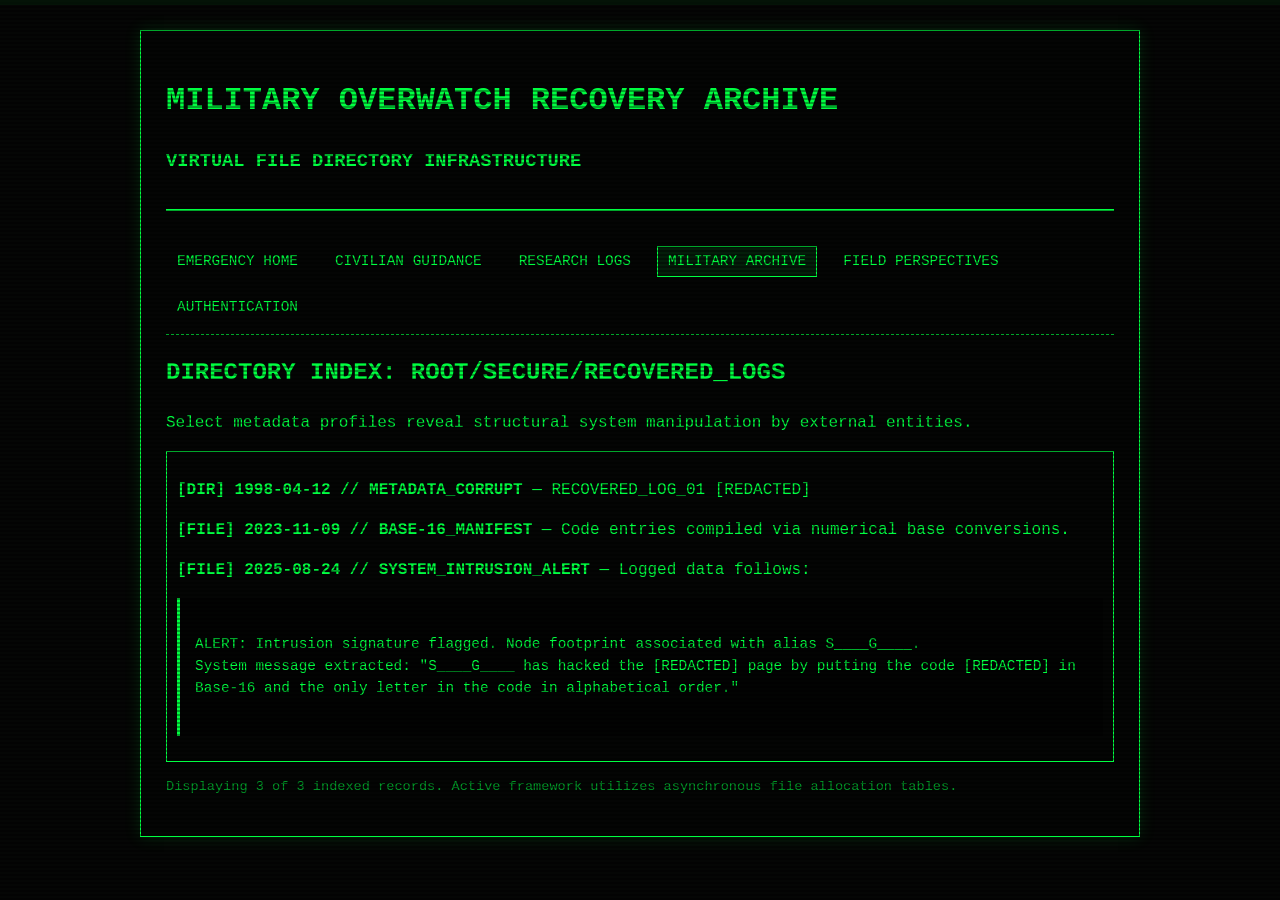
==== archive.html @ 68ce2c2c "Update archive.html" ====
<!DOCTYPE html>
<html lang="en">
<head>
    <meta charset="UTF-8">
    <title>AUMC-CSN // MILITARY COLD ARCHIVE</title>
    <link rel="stylesheet" href="style.css">
</head>
<body>
    <div class="terminal-wrapper">
        <header class="terminal-header">
            <h1>MILITARY OVERWATCH RECOVERY ARCHIVE</h1>
            <h3>VIRTUAL FILE DIRECTORY INFRASTRUCTURE</h3>
        </header>

        <nav class="nav-network">
            <a href="index.html">Emergency Home</a>
            <a href="guidance.html">Civilian Guidance</a>
            <a href="research.html">Research Logs</a>
            <a href="archive.html">Military Archive</a>
            <a href="perspective.html">Field Perspectives</a>
            <a href="recruitment.html">Authentication</a>
        </nav>

        <main>
            <h2>DIRECTORY INDEX: ROOT/SECURE/RECOVERED_LOGS</h2>
            <p>Select metadata profiles reveal structural system manipulation by external entities.</p>

            <div style="border: 1px solid #00ff41; padding: 10px; margin: 15px 0;">
                <p><strong>[DIR] 1998-04-12 // METADATA_CORRUPT</strong> — RECOVERED_LOG_01 [REDACTED]</p>
                <p><strong>[FILE] 2023-11-09 // BASE-16_MANIFEST</strong> — Code entries compiled via numerical base conversions.</p>
                <p><strong>[FILE] 2025-08-24 // SYSTEM_INTRUSION_ALERT</strong> — Logged data follows:</p>
                <div class="secure-log" style="color: #00ff41; border-color: #00ff41;">
ALERT: Intrusion signature flagged. Node footprint associated with alias <span class="glitch-text">S____G____</span>.
System message extracted: "S____G____ has hacked the [REDACTED] page by putting the code [REDACTED] in Base-16 and the only letter in the code in alphabetical order."
                </div>
            </div>
            
            <p style="font-size: 0.85rem; color: rgba(0,255,65,0.6);">Displaying 3 of 3 indexed records. Active framework utilizes asynchronous file allocation tables.</p>
        </main>
    </div>
    <script src="main.js"></script>
</body>
</html>
---- style.css ----
/* ====================================================================
   AUMC-CSN CORE TERMINAL ARCHITECTURE & STYLING CORE
   ==================================================================== */

@keyframes globalBreathing {
    0% { transform: scale(1); filter: brightness(1); }
    50% { transform: scale(0.993); filter: brightness(0.88); }
    100% { transform: scale(1); filter: brightness(1); }
}

@keyframes scanlineAnim {
    0% { transform: translateY(-100%); }
    100% { transform: translateY(100%); }
}

@keyframes textGlitch {
    0% { text-shadow: 0 0 4px rgba(0,255,65,0.5); }
    49% { text-shadow: 0 0 4px rgba(0,255,65,0.5); }
    50% { text-shadow: -2px 0 #ff0000, 2px 0 #0000ff; }
    52% { text-shadow: 0 0 4px rgba(0,255,65,0.5); }
    100% { text-shadow: 0 0 4px rgba(0,255,65,0.5); }
}

* {
    box-sizing: border-box;
}

body {
    background-color: #050605;
    color: #00ff41;
    font-family: 'Courier New', Courier, monospace;
    margin: 0;
    padding: 30px;
    line-height: 1.5;
    position: relative;
    min-height: 100vh;
    /* The Breathing Anomaly: 60 seconds per cycle (one heartbeat per minute) */
    animation: globalBreathing 60s ease-in-out infinite;
}

/* CRT Master Overlays */
body::before {
    content: " ";
    display: block;
    position: fixed;
    top: 0; left: 0; bottom: 0; right: 0;
    background: linear-gradient(rgba(18, 16, 16, 0) 50%, rgba(0, 0, 0, 0.35) 50%);
    background-size: 100% 4px;
    z-index: 9999;
    pointer-events: none;
}

body::after {
    content: " ";
    display: block;
    position: fixed;
    top: 0; left: 0; width: 100%; height: 5px;
    background: rgba(0, 255, 65, 0.07);
    opacity: 0.8;
    z-index: 10000;
    pointer-events: none;
    animation: scanlineAnim 8s linear infinite;
}

/* Base Layout Containers */
.terminal-wrapper {
    max-width: 1000px;
    margin: 0 auto;
    border: 1px solid #00ff41;
    padding: 25px;
    background: rgba(5, 6, 5, 0.95);
    box-shadow: 0 0 15px rgba(0, 255, 65, 0.15);
}

.terminal-header {
    border-bottom: 2px double #00ff41;
    padding-bottom: 15px;
    margin-bottom: 25px;
}

/* Global Navigation Menu */
.nav-network {
    display: flex;
    flex-wrap: wrap;
    gap: 15px;
    margin: 15px 0;
    padding: 10px 0;
    border-bottom: 1px dashed #00ff41;
}

.nav-network a {
    color: #00ff41;
    text-decoration: none;
    padding: 4px 10px;
    border: 1px solid transparent;
    text-transform: uppercase;
    font-size: 0.9rem;
}

.nav-network a:hover, .nav-network a.active {
    border-color: #00ff41;
    background: rgba(0, 255, 65, 0.1);
    animation: textGlitch 0.3s linear;
}

/* Utility Design Blocks */
.alert-box {
    border: 1px solid #ff0000;
    background: rgba(255, 0, 0, 0.05);
    color: #ff0000;
    padding: 15px;
    margin: 20px 0;
}

.secure-log {
    background: #020302;
    border-left: 3px solid #00ff41;
    padding: 15px;
    margin: 15px 0;
    white-space: pre-wrap;
    font-size: 0.9rem;
}

.glitch-text {
    animation: textGlitch 4s infinite;
}

/* Interactive Interfaces */
.terminal-input-group {
    display: flex;
    margin: 20px 0;
    gap: 10px;
}

.terminal-field {
    background: #000;
    border: 1px solid #00ff41;
    color: #00ff41;
    padding: 10px;
    font-family: monospace;
    flex-grow: 1;
}

.terminal-field:focus {
    outline: none;
    box-shadow: 0 0 8px rgba(0, 255, 65, 0.4);
}

.terminal-btn {
    background: #00ff41;
    color: #000;
    border: none;
    padding: 10px 20px;
    font-family: monospace;
    font-weight: bold;
    cursor: pointer;
}

.terminal-btn:hover {
    background: #020302;
    color: #00ff41;
    border: 1px solid #00ff41;
}

/* ====================================================================
   TRUTH LAYER SYSTEM (TRUTH REDISCOVERY OVERRIDE)
   ==================================================================== */
body.truth-layer {
    background-color: #0a0101;
    color: #ff0000;
    animation: globalBreathing 12s ease-in-out infinite; /* Breathing becomes dangerously rapid */
}

body.truth-layer::after {
    background: rgba(255, 0, 0, 0.07);
}

body.truth-layer .terminal-wrapper {
    border-color: #ff0000;
    box-shadow: 0 0 20px rgba(255, 0, 0, 0.2);
}

body.truth-layer .nav-network a {
    color: #ff0000;
}

body.truth-layer .nav-network a:hover {
    border-color: #ff0000;
    background: rgba(255, 0, 0, 0.1);
}
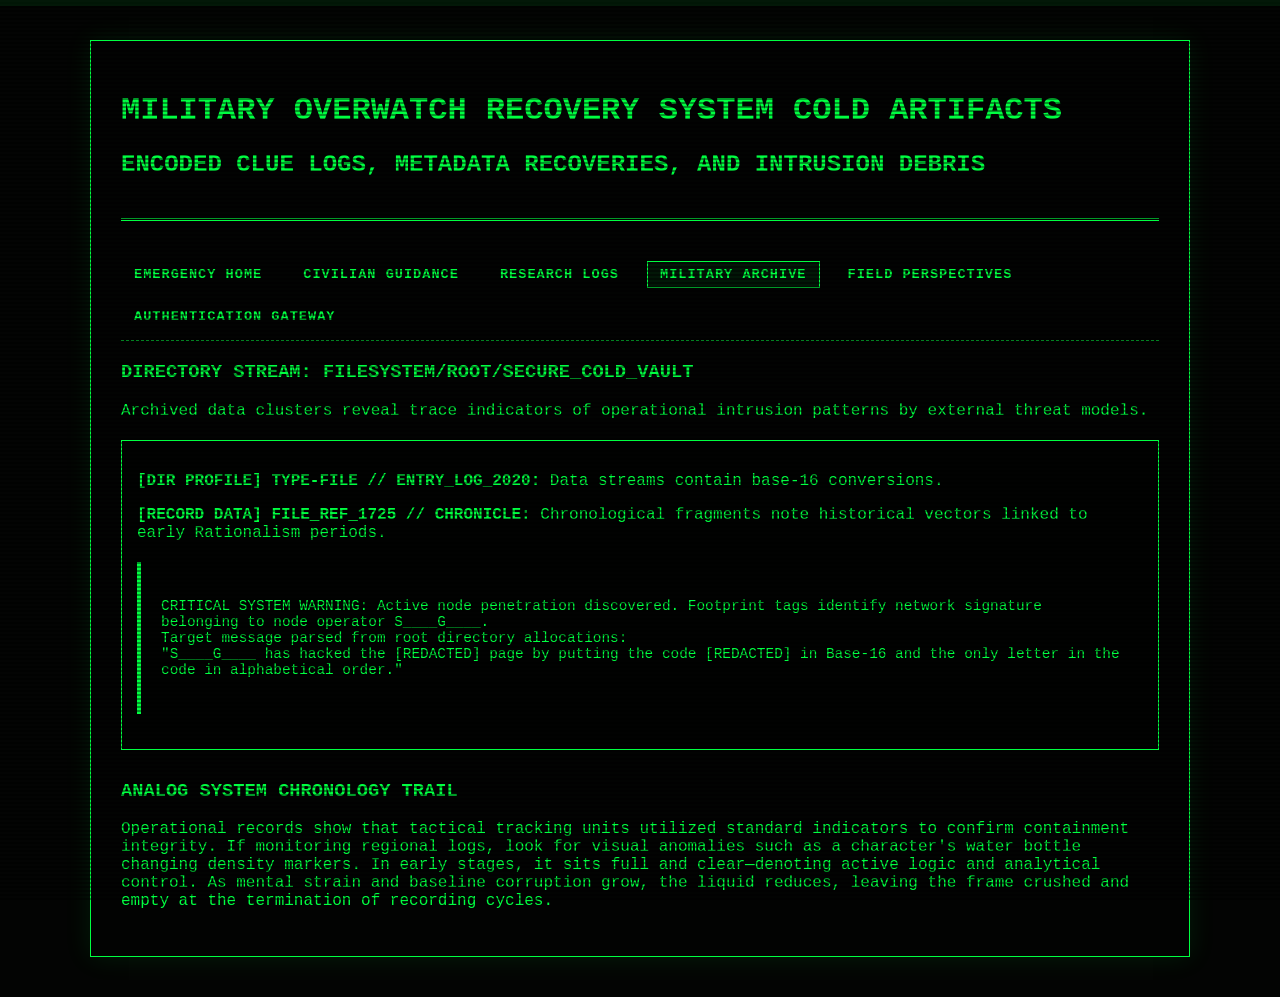
==== commit 3e7b45e9: "Update archive.html" ====
--- a/archive.html
+++ b/archive.html
@@ -2,40 +2,45 @@
 <html lang="en">
 <head>
     <meta charset="UTF-8">
-    <title>AUMC-CSN // MILITARY COLD ARCHIVE</title>
+    <title>AUMC-CSN // HISTORICAL OVERWATCH COLD VAULT</title>
     <link rel="stylesheet" href="style.css">
 </head>
 <body>
-    <div class="terminal-wrapper">
-        <header class="terminal-header">
-            <h1>MILITARY OVERWATCH RECOVERY ARCHIVE</h1>
-            <h3>VIRTUAL FILE DIRECTORY INFRASTRUCTURE</h3>
+    <div class="scanline-beam"></div>
+    <div class="terminal-frame">
+        <header class="system-header">
+            <h1>MILITARY OVERWATCH RECOVERY SYSTEM COLD ARTIFACTS</h1>
+            <h2>ENCODED CLUE LOGS, METADATA RECOVERIES, AND INTRUSION DEBRIS</h2>
         </header>
 
-        <nav class="nav-network">
+        <nav class="nav-matrix">
             <a href="index.html">Emergency Home</a>
             <a href="guidance.html">Civilian Guidance</a>
             <a href="research.html">Research Logs</a>
             <a href="archive.html">Military Archive</a>
             <a href="perspective.html">Field Perspectives</a>
-            <a href="recruitment.html">Authentication</a>
+            <a href="recruitment.html">Authentication Gateway</a>
         </nav>
 
         <main>
-            <h2>DIRECTORY INDEX: ROOT/SECURE/RECOVERED_LOGS</h2>
-            <p>Select metadata profiles reveal structural system manipulation by external entities.</p>
+            <h3>DIRECTORY STREAM: FILESYSTEM/ROOT/SECURE_COLD_VAULT</h3>
+            <p>Archived data clusters reveal trace indicators of operational intrusion patterns by external threat models.</p>
 
-            <div style="border: 1px solid #00ff41; padding: 10px; margin: 15px 0;">
-                <p><strong>[DIR] 1998-04-12 // METADATA_CORRUPT</strong> — RECOVERED_LOG_01 [REDACTED]</p>
-                <p><strong>[FILE] 2023-11-09 // BASE-16_MANIFEST</strong> — Code entries compiled via numerical base conversions.</p>
-                <p><strong>[FILE] 2025-08-24 // SYSTEM_INTRUSION_ALERT</strong> — Logged data follows:</p>
-                <div class="secure-log" style="color: #00ff41; border-color: #00ff41;">
-ALERT: Intrusion signature flagged. Node footprint associated with alias <span class="glitch-text">S____G____</span>.
-System message extracted: "S____G____ has hacked the [REDACTED] page by putting the code [REDACTED] in Base-16 and the only letter in the code in alphabetical order."
+            <div style="border: 1px solid #00ff41; padding: 15px; margin: 20px 0; background: rgba(0,0,0,0.4);">
+                <p><strong>[DIR PROFILE] TYPE-FILE // ENTRY_LOG_2020:</strong> Data streams contain base-16 conversions.</p>
+                <p><strong>[RECORD DATA] FILE_REF_1725 // CHRONICLE:</strong> Chronological fragments note historical vectors linked to early Rationalism periods.</p>
+                
+                <div class="secure-stream" style="color: #00ff41; border-color: #00ff41;">
+CRITICAL SYSTEM WARNING: Active node penetration discovered. Footprint tags identify network signature belonging to node operator <span class="glitch-override">S____G____</span>.
+Target message parsed from root directory allocations: 
+"S____G____ has hacked the [REDACTED] page by putting the code [REDACTED] in Base-16 and the only letter in the code in alphabetical order."
                 </div>
             </div>
-            
-            <p style="font-size: 0.85rem; color: rgba(0,255,65,0.6);">Displaying 3 of 3 indexed records. Active framework utilizes asynchronous file allocation tables.</p>
+
+            <section style="margin-top: 30px;">
+                <h3>ANALOG SYSTEM CHRONOLOGY TRAIL</h3>
+                <p>Operational records show that tactical tracking units utilized standard indicators to confirm containment integrity. If monitoring regional logs, look for visual anomalies such as a character's water bottle changing density markers. In early stages, it sits full and clear—denoting active logic and analytical control. As mental strain and baseline corruption grow, the liquid reduces, leaving the frame crushed and empty at the termination of recording cycles.</p>
+            </section>
         </main>
     </div>
     <script src="main.js"></script>
--- a/style.css
+++ b/style.css
@@ -1,24 +1,33 @@
 /* ====================================================================
-   AUMC-CSN CORE TERMINAL ARCHITECTURE & STYLING CORE
+   AUMC-CSN CORE TERMINAL ARCHITECTURE & VISUAL ENGINE
    ==================================================================== */
 
-@keyframes globalBreathing {
-    0% { transform: scale(1); filter: brightness(1); }
-    50% { transform: scale(0.993); filter: brightness(0.88); }
-    100% { transform: scale(1); filter: brightness(1); }
-}
-
-@keyframes scanlineAnim {
+@keyframes globalOrganicBreathing {
+    0% { transform: scale(1.000); filter: brightness(1.00) contrast(1.00); }
+    50% { transform: scale(1.005); filter: brightness(0.92) contrast(1.05); }
+    100% { transform: scale(1.000); filter: brightness(1.00) contrast(1.00); }
+}
+
+@keyframes scanlineFall {
     0% { transform: translateY(-100%); }
     100% { transform: translateY(100%); }
 }
 
-@keyframes textGlitch {
-    0% { text-shadow: 0 0 4px rgba(0,255,65,0.5); }
-    49% { text-shadow: 0 0 4px rgba(0,255,65,0.5); }
-    50% { text-shadow: -2px 0 #ff0000, 2px 0 #0000ff; }
-    52% { text-shadow: 0 0 4px rgba(0,255,65,0.5); }
-    100% { text-shadow: 0 0 4px rgba(0,255,65,0.5); }
+@keyframes microTear {
+    0% { transform: skew(0deg); filter: hue-rotate(0deg); }
+    10% { transform: skew(0.5deg); }
+    11% { transform: skew(-1deg); filter: sepia(0.2); }
+    12% { transform: skew(0deg); filter: hue-rotate(0deg); }
+    48% { opacity: 1; }
+    49% { opacity: 0.85; text-shadow: -2px 0 #ff0000, 2px 0 #0000ff; }
+    50% { opacity: 1; text-shadow: none; }
+    100% { transform: skew(0deg); }
+}
+
+@keyframes vignettePulse {
+    0% { box-shadow: inset 0 0 100px rgba(0,0,0,0.95); }
+    50% { box-shadow: inset 0 0 160px rgba(0,0,0,1); }
+    100% { box-shadow: inset 0 0 100px rgba(0,0,0,0.95); }
 }
 
 * {
@@ -26,140 +35,189 @@
 }
 
 body {
-    background-color: #050605;
+    background-color: #030403;
     color: #00ff41;
     font-family: 'Courier New', Courier, monospace;
     margin: 0;
-    padding: 30px;
-    line-height: 1.5;
+    padding: 40px 20px;
+    min-height: 100vh;
+    overflow-x: hidden;
     position: relative;
-    min-height: 100vh;
-    /* The Breathing Anomaly: 60 seconds per cycle (one heartbeat per minute) */
-    animation: globalBreathing 60s ease-in-out infinite;
-}
-
-/* CRT Master Overlays */
+    /* Master System Breathing Lock: Synchronized to the entity's physiological countdown */
+    animation: globalOrganicBreathing 10s ease-in-out infinite;
+}
+
+/* Persistent Vignette Shroud */
 body::before {
     content: " ";
     display: block;
     position: fixed;
     top: 0; left: 0; bottom: 0; right: 0;
-    background: linear-gradient(rgba(18, 16, 16, 0) 50%, rgba(0, 0, 0, 0.35) 50%);
-    background-size: 100% 4px;
-    z-index: 9999;
+    z-index: 9998;
     pointer-events: none;
-}
-
+    animation: vignettePulse 10s ease-in-out infinite;
+}
+
+/* CRT Line Scan Engine */
 body::after {
     content: " ";
     display: block;
     position: fixed;
-    top: 0; left: 0; width: 100%; height: 5px;
-    background: rgba(0, 255, 65, 0.07);
-    opacity: 0.8;
+    top: 0; left: 0; bottom: 0; right: 0;
+    background: linear-gradient(rgba(18, 16, 16, 0) 50%, rgba(0, 0, 0, 0.4) 50%);
+    background-size: 100% 4px;
+    z-index: 9999;
+    pointer-events: none;
+}
+
+.scanline-beam {
+    position: fixed;
+    top: 0; left: 0; width: 100%; height: 6px;
+    background: rgba(0, 255, 65, 0.08);
     z-index: 10000;
     pointer-events: none;
-    animation: scanlineAnim 8s linear infinite;
-}
-
-/* Base Layout Containers */
-.terminal-wrapper {
-    max-width: 1000px;
+    animation: scanlineFall 12s linear infinite;
+}
+
+.terminal-frame {
+    max-width: 1100px;
     margin: 0 auto;
     border: 1px solid #00ff41;
-    padding: 25px;
-    background: rgba(5, 6, 5, 0.95);
-    box-shadow: 0 0 15px rgba(0, 255, 65, 0.15);
-}
-
-.terminal-header {
-    border-bottom: 2px double #00ff41;
-    padding-bottom: 15px;
-    margin-bottom: 25px;
-}
-
-/* Global Navigation Menu */
-.nav-network {
+    padding: 30px;
+    background: rgba(3, 4, 3, 0.98);
+    box-shadow: 0 0 25px rgba(0, 255, 65, 0.1);
+    position: relative;
+    z-index: 10;
+}
+
+.system-header {
+    border-bottom: 3px double #00ff41;
+    padding-bottom: 20px;
+    margin-bottom: 30px;
+}
+
+/* Interactive Menu Matrix */
+.nav-matrix {
     display: flex;
     flex-wrap: wrap;
     gap: 15px;
-    margin: 15px 0;
+    margin: 20px 0;
     padding: 10px 0;
-    border-bottom: 1px dashed #00ff41;
-}
-
-.nav-network a {
+    border-bottom: 1px dashed rgba(0, 255, 65, 0.5);
+}
+
+.nav-matrix a {
     color: #00ff41;
     text-decoration: none;
-    padding: 4px 10px;
+    padding: 5px 12px;
     border: 1px solid transparent;
     text-transform: uppercase;
-    font-size: 0.9rem;
-}
-
-.nav-network a:hover, .nav-network a.active {
+    font-size: 0.85rem;
+    font-weight: bold;
+    letter-spacing: 1px;
+}
+
+.nav-matrix a:hover, .nav-matrix a.active {
     border-color: #00ff41;
-    background: rgba(0, 255, 65, 0.1);
-    animation: textGlitch 0.3s linear;
-}
-
-/* Utility Design Blocks */
-.alert-box {
+    background: rgba(0, 255, 65, 0.08);
+    animation: microTear 0.2s linear;
+}
+
+/* Functional Layout Units */
+.emergency-banner {
     border: 1px solid #ff0000;
-    background: rgba(255, 0, 0, 0.05);
+    background: rgba(255, 0, 0, 0.04);
     color: #ff0000;
-    padding: 15px;
+    padding: 18px;
+    margin: 25px 0;
+    font-weight: bold;
+    text-transform: uppercase;
+}
+
+.secure-stream {
+    background: #010201;
+    border-left: 4px solid #00ff41;
+    padding: 20px;
     margin: 20px 0;
-}
-
-.secure-log {
-    background: #020302;
-    border-left: 3px solid #00ff41;
-    padding: 15px;
-    margin: 15px 0;
     white-space: pre-wrap;
     font-size: 0.9rem;
-}
-
-.glitch-text {
-    animation: textGlitch 4s infinite;
-}
-
-/* Interactive Interfaces */
-.terminal-input-group {
+    overflow-x: auto;
+}
+
+.glitch-override {
+    animation: microTear 5s infinite;
+    display: inline-block;
+}
+
+.input-console {
     display: flex;
-    margin: 20px 0;
-    gap: 10px;
-}
-
-.terminal-field {
-    background: #000;
+    margin: 25px 0;
+    gap: 12px;
+}
+
+.console-field {
+    background: #000000;
     border: 1px solid #00ff41;
     color: #00ff41;
-    padding: 10px;
+    padding: 12px;
     font-family: monospace;
     flex-grow: 1;
-}
-
-.terminal-field:focus {
+    font-size: 1rem;
+}
+
+.console-field:focus {
     outline: none;
-    box-shadow: 0 0 8px rgba(0, 255, 65, 0.4);
-}
-
-.terminal-btn {
+    box-shadow: 0 0 12px rgba(0, 255, 65, 0.3);
+}
+
+.console-trigger {
     background: #00ff41;
-    color: #000;
+    color: #000000;
     border: none;
-    padding: 10px 20px;
+    padding: 12px 24px;
     font-family: monospace;
     font-weight: bold;
     cursor: pointer;
-}
-
-.terminal-btn:hover {
-    background: #020302;
+    font-size: 0.95rem;
+}
+
+.console-trigger:hover {
+    background: #010201;
     color: #00ff41;
     border: 1px solid #00ff41;
+}
+
+/* Layer Manifest Layout */
+.layer-card {
+    border: 1px solid rgba(0, 255, 65, 0.3);
+    margin: 20px 0;
+    background: rgba(1, 2, 1, 0.5);
+}
+
+.layer-title {
+    background: rgba(0, 255, 65, 0.1);
+    padding: 10px 15px;
+    font-weight: bold;
+    border-bottom: 1px solid rgba(0, 255, 65, 0.3);
+    text-transform: uppercase;
+}
+
+.layer-content {
+    padding: 15px;
+    font-size: 0.9rem;
+    line-height: 1.6;
+}
+
+/* Almost Invisible Whisper Layer */
+.hidden-rationalism {
+    opacity: 0.04;
+    font-size: 0.75rem;
+    text-align: right;
+    user-select: none;
+    transition: opacity 0.5s;
+}
+.hidden-rationalism:hover {
+    opacity: 0.3;
 }
 
 /* ====================================================================
@@ -168,23 +226,28 @@
 body.truth-layer {
     background-color: #0a0101;
     color: #ff0000;
-    animation: globalBreathing 12s ease-in-out infinite; /* Breathing becomes dangerously rapid */
-}
-
-body.truth-layer::after {
-    background: rgba(255, 0, 0, 0.07);
-}
-
-body.truth-layer .terminal-wrapper {
+    animation: globalOrganicBreathing 4s ease-in-out infinite; /* Desperation acceleration */
+}
+
+body.truth-layer::before {
+    animation: vignettePulse 4s ease-in-out infinite;
+}
+
+body.truth-layer .terminal-frame {
     border-color: #ff0000;
-    box-shadow: 0 0 20px rgba(255, 0, 0, 0.2);
-}
-
-body.truth-layer .nav-network a {
+    box-shadow: 0 0 35px rgba(255, 0, 0, 0.25);
+}
+
+body.truth-layer .nav-matrix a {
     color: #ff0000;
 }
 
-body.truth-layer .nav-network a:hover {
+body.truth-layer .nav-matrix a:hover, body.truth-layer .nav-matrix a.active {
     border-color: #ff0000;
-    background: rgba(255, 0, 0, 0.1);
-}
+    background: rgba(255, 0, 0, 0.08);
+}
+
+body.truth-layer .secure-stream {
+    border-left-color: #ff0000;
+    background: #050000;
+}
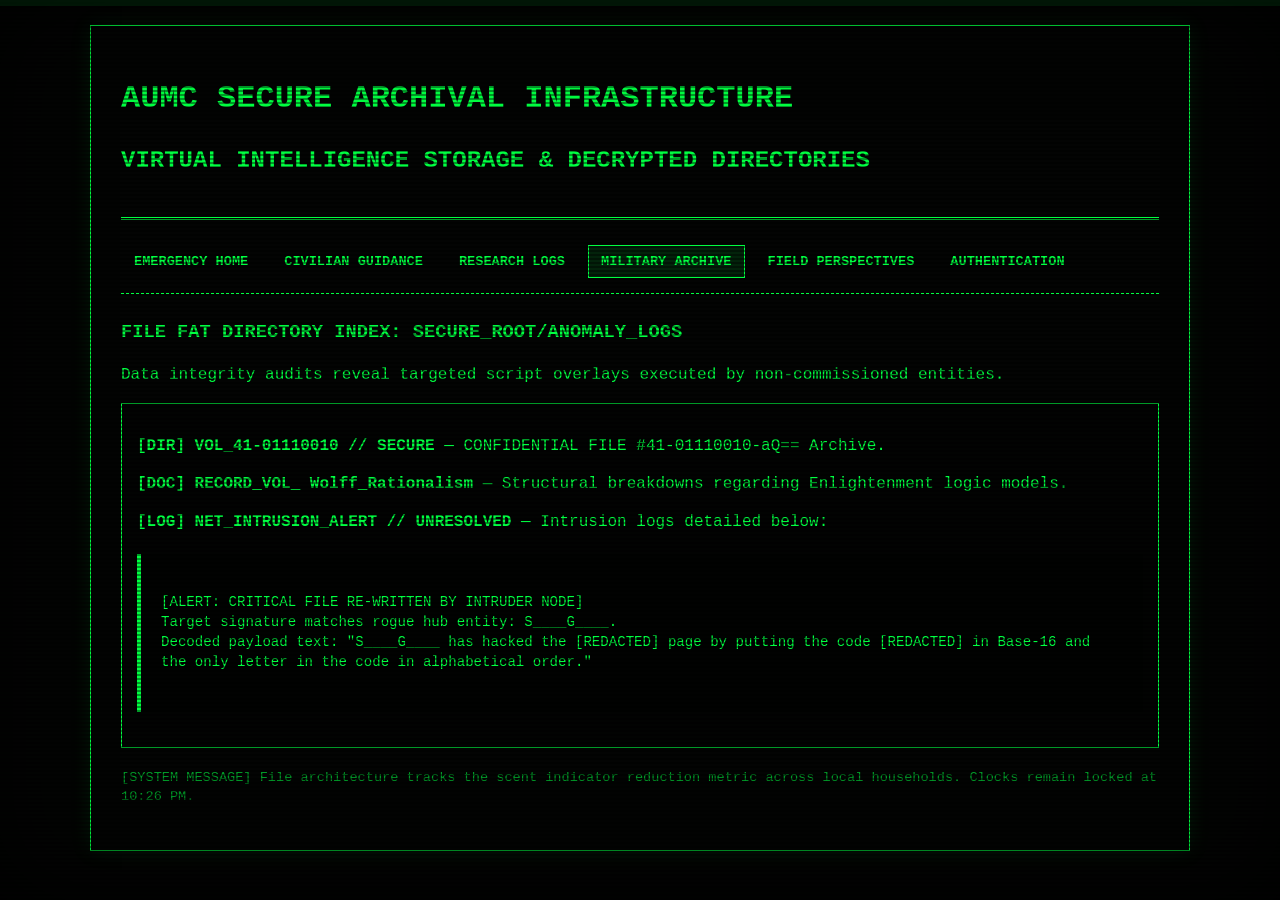
==== commit b56d82e3: "Update archive.html" ====
--- a/archive.html
+++ b/archive.html
@@ -2,45 +2,43 @@
 <html lang="en">
 <head>
     <meta charset="UTF-8">
-    <title>AUMC-CSN // HISTORICAL OVERWATCH COLD VAULT</title>
+    <title>AUMC-CSN // SECURE FILE SYSTEM INDEX</title>
     <link rel="stylesheet" href="style.css">
 </head>
 <body>
-    <div class="scanline-beam"></div>
-    <div class="terminal-frame">
-        <header class="system-header">
-            <h1>MILITARY OVERWATCH RECOVERY SYSTEM COLD ARTIFACTS</h1>
-            <h2>ENCODED CLUE LOGS, METADATA RECOVERIES, AND INTRUSION DEBRIS</h2>
+    <div class="vignette-overlay"></div>
+    <div class="terminal-wrapper">
+        <header class="terminal-header">
+            <h1>AUMC SECURE ARCHIVAL INFRASTRUCTURE</h1>
+            <h2>VIRTUAL INTELLIGENCE STORAGE & DECRYPTED DIRECTORIES</h2>
         </header>
 
-        <nav class="nav-matrix">
+        <nav class="nav-network">
             <a href="index.html">Emergency Home</a>
             <a href="guidance.html">Civilian Guidance</a>
             <a href="research.html">Research Logs</a>
             <a href="archive.html">Military Archive</a>
             <a href="perspective.html">Field Perspectives</a>
-            <a href="recruitment.html">Authentication Gateway</a>
+            <a href="recruitment.html">Authentication</a>
         </nav>
 
         <main>
-            <h3>DIRECTORY STREAM: FILESYSTEM/ROOT/SECURE_COLD_VAULT</h3>
-            <p>Archived data clusters reveal trace indicators of operational intrusion patterns by external threat models.</p>
+            <h3>FILE FAT DIRECTORY INDEX: SECURE_ROOT/ANOMALY_LOGS</h3>
+            <p>Data integrity audits reveal targeted script overlays executed by non-commissioned entities.</p>
 
-            <div style="border: 1px solid #00ff41; padding: 15px; margin: 20px 0; background: rgba(0,0,0,0.4);">
-                <p><strong>[DIR PROFILE] TYPE-FILE // ENTRY_LOG_2020:</strong> Data streams contain base-16 conversions.</p>
-                <p><strong>[RECORD DATA] FILE_REF_1725 // CHRONICLE:</strong> Chronological fragments note historical vectors linked to early Rationalism periods.</p>
+            <div style="border: 1px solid #00ff41; padding: 15px; background: #020302;">
+                <p><strong>[DIR] VOL_41-01110010 // SECURE</strong> — CONFIDENTIAL FILE #41-01110010-aQ== Archive.</p>
+                <p><strong>[DOC] RECORD_VOL_ Wolff_Rationalism</strong> — Structural breakdowns regarding Enlightenment logic models.</p>
+                <p><strong>[LOG] NET_INTRUSION_ALERT // UNRESOLVED</strong> — Intrusion logs detailed below:</p>
                 
-                <div class="secure-stream" style="color: #00ff41; border-color: #00ff41;">
-CRITICAL SYSTEM WARNING: Active node penetration discovered. Footprint tags identify network signature belonging to node operator <span class="glitch-override">S____G____</span>.
-Target message parsed from root directory allocations: 
-"S____G____ has hacked the [REDACTED] page by putting the code [REDACTED] in Base-16 and the only letter in the code in alphabetical order."
+                <div class="secure-log-block" style="border-color: #00ff41; color: #00ff41;">
+[ALERT: CRITICAL FILE RE-WRITTEN BY INTRUDER NODE]
+Target signature matches rogue hub entity: <span class="glitch-text">S____G____</span>.
+Decoded payload text: "S____G____ has hacked the [REDACTED] page by putting the code [REDACTED] in Base-16 and the only letter in the code in alphabetical order."
                 </div>
             </div>
 
-            <section style="margin-top: 30px;">
-                <h3>ANALOG SYSTEM CHRONOLOGY TRAIL</h3>
-                <p>Operational records show that tactical tracking units utilized standard indicators to confirm containment integrity. If monitoring regional logs, look for visual anomalies such as a character's water bottle changing density markers. In early stages, it sits full and clear—denoting active logic and analytical control. As mental strain and baseline corruption grow, the liquid reduces, leaving the frame crushed and empty at the termination of recording cycles.</p>
-            </section>
+            <p style="font-size: 0.85rem; margin-top: 20px; color: rgba(0,255,65,0.6);">[SYSTEM MESSAGE] File architecture tracks the scent indicator reduction metric across local households. Clocks remain locked at 10:26 PM.</p>
         </main>
     </div>
     <script src="main.js"></script>
--- a/style.css
+++ b/style.css
@@ -1,162 +1,150 @@
 /* ====================================================================
-   AUMC-CSN CORE TERMINAL ARCHITECTURE & VISUAL ENGINE
+   AUMC-CSN MASTER INFRASTRUCTURE STYLING CORE
    ==================================================================== */
 
-@keyframes globalOrganicBreathing {
-    0% { transform: scale(1.000); filter: brightness(1.00) contrast(1.00); }
-    50% { transform: scale(1.005); filter: brightness(0.92) contrast(1.05); }
-    100% { transform: scale(1.000); filter: brightness(1.00) contrast(1.00); }
-}
-
-@keyframes scanlineFall {
+@keyframes globalBreathing {
+    0% { transform: scale(1); filter: brightness(1); }
+    50% { transform: scale(1.005); filter: brightness(1.03); }
+    100% { transform: scale(1); filter: brightness(1); }
+}
+
+@keyframes scanlineMove {
     0% { transform: translateY(-100%); }
     100% { transform: translateY(100%); }
 }
 
-@keyframes microTear {
-    0% { transform: skew(0deg); filter: hue-rotate(0deg); }
-    10% { transform: skew(0.5deg); }
-    11% { transform: skew(-1deg); filter: sepia(0.2); }
-    12% { transform: skew(0deg); filter: hue-rotate(0deg); }
-    48% { opacity: 1; }
-    49% { opacity: 0.85; text-shadow: -2px 0 #ff0000, 2px 0 #0000ff; }
-    50% { opacity: 1; text-shadow: none; }
-    100% { transform: skew(0deg); }
-}
-
-@keyframes vignettePulse {
-    0% { box-shadow: inset 0 0 100px rgba(0,0,0,0.95); }
-    50% { box-shadow: inset 0 0 160px rgba(0,0,0,1); }
-    100% { box-shadow: inset 0 0 100px rgba(0,0,0,0.95); }
-}
-
-* {
-    box-sizing: border-box;
-}
+@keyframes signalGlitch {
+    0% { text-shadow: 0 0 4px rgba(0,255,65,0.5); }
+    95% { text-shadow: 0 0 4px rgba(0,255,65,0.5); }
+    96% { text-shadow: -3px 0 #ff0000, 2px 0 #0000ff; transform: skewX(-1deg); }
+    98% { text-shadow: 3px 0 #ff0000, -2px 0 #0000ff; transform: skewX(1deg); }
+    100% { text-shadow: 0 0 4px rgba(0,255,65,0.5); }
+}
+
+* { box-sizing: border-box; }
 
 body {
     background-color: #030403;
     color: #00ff41;
     font-family: 'Courier New', Courier, monospace;
     margin: 0;
-    padding: 40px 20px;
+    padding: 25px;
+    line-height: 1.4;
     min-height: 100vh;
-    overflow-x: hidden;
     position: relative;
-    /* Master System Breathing Lock: Synchronized to the entity's physiological countdown */
-    animation: globalOrganicBreathing 10s ease-in-out infinite;
-}
-
-/* Persistent Vignette Shroud */
+    /* Mandated Imperceptible 10-Second Breathing Anomaly Loop */
+    animation: globalBreathing 10s ease-in-out infinite;
+}
+
+/* CRT Screen Simulation Overlay Layers */
 body::before {
     content: " ";
     display: block;
     position: fixed;
     top: 0; left: 0; bottom: 0; right: 0;
-    z-index: 9998;
+    background: linear-gradient(rgba(10, 12, 10, 0) 50%, rgba(0, 0, 0, 0.4) 50%);
+    background-size: 100% 4px;
+    z-index: 9999;
     pointer-events: none;
-    animation: vignettePulse 10s ease-in-out infinite;
-}
-
-/* CRT Line Scan Engine */
+}
+
 body::after {
     content: " ";
     display: block;
-    position: fixed;
-    top: 0; left: 0; bottom: 0; right: 0;
-    background: linear-gradient(rgba(18, 16, 16, 0) 50%, rgba(0, 0, 0, 0.4) 50%);
-    background-size: 100% 4px;
-    z-index: 9999;
-    pointer-events: none;
-}
-
-.scanline-beam {
     position: fixed;
     top: 0; left: 0; width: 100%; height: 6px;
     background: rgba(0, 255, 65, 0.08);
     z-index: 10000;
     pointer-events: none;
-    animation: scanlineFall 12s linear infinite;
-}
-
-.terminal-frame {
+    animation: scanlineMove 12s linear infinite;
+}
+
+/* Dynamic Vignette System: Deepens visually based on user interaction depth */
+.vignette-overlay {
+    position: fixed;
+    top: 0; left: 0; width: 100%; height: 100%;
+    box-shadow: inset 0 0 100px rgba(0,0,0,0.85);
+    pointer-events: none;
+    z-index: 9998;
+    transition: box-shadow 0.5s ease;
+}
+
+/* Core Container Blocks */
+.terminal-wrapper {
     max-width: 1100px;
     margin: 0 auto;
     border: 1px solid #00ff41;
     padding: 30px;
-    background: rgba(3, 4, 3, 0.98);
-    box-shadow: 0 0 25px rgba(0, 255, 65, 0.1);
-    position: relative;
-    z-index: 10;
-}
-
-.system-header {
+    background: rgba(4, 5, 4, 0.97);
+    box-shadow: 0 0 20px rgba(0, 255, 65, 0.1);
+}
+
+.terminal-header {
     border-bottom: 3px double #00ff41;
     padding-bottom: 20px;
-    margin-bottom: 30px;
-}
-
-/* Interactive Menu Matrix */
-.nav-matrix {
+    margin-bottom: 25px;
+}
+
+/* Architecture Global Navigation */
+.nav-network {
     display: flex;
     flex-wrap: wrap;
-    gap: 15px;
-    margin: 20px 0;
-    padding: 10px 0;
-    border-bottom: 1px dashed rgba(0, 255, 65, 0.5);
-}
-
-.nav-matrix a {
+    gap: 10px;
+    margin-bottom: 25px;
+    padding-bottom: 15px;
+    border-bottom: 1px dashed #00ff41;
+}
+
+.nav-network a {
     color: #00ff41;
     text-decoration: none;
-    padding: 5px 12px;
+    padding: 6px 12px;
     border: 1px solid transparent;
     text-transform: uppercase;
     font-size: 0.85rem;
     font-weight: bold;
-    letter-spacing: 1px;
-}
-
-.nav-matrix a:hover, .nav-matrix a.active {
+}
+
+.nav-network a:hover, .nav-network a.active {
     border-color: #00ff41;
-    background: rgba(0, 255, 65, 0.08);
-    animation: microTear 0.2s linear;
-}
-
-/* Functional Layout Units */
-.emergency-banner {
-    border: 1px solid #ff0000;
-    background: rgba(255, 0, 0, 0.04);
+    background: rgba(0, 255, 65, 0.12);
+    animation: signalGlitch 0.2s linear;
+}
+
+/* Visual Level Alerts & Containers */
+.alert-crisis {
+    border: 2px solid #ff0000;
+    background: rgba(255, 0, 0, 0.07);
     color: #ff0000;
-    padding: 18px;
+    padding: 20px;
     margin: 25px 0;
     font-weight: bold;
-    text-transform: uppercase;
-}
-
-.secure-stream {
+}
+
+.secure-log-block {
     background: #010201;
     border-left: 4px solid #00ff41;
     padding: 20px;
     margin: 20px 0;
     white-space: pre-wrap;
-    font-size: 0.9rem;
+    font-size: 0.88rem;
     overflow-x: auto;
 }
 
-.glitch-override {
-    animation: microTear 5s infinite;
+.glitch-text {
+    animation: signalGlitch 5s infinite;
     display: inline-block;
 }
 
-.input-console {
+/* Dynamic Interaction Components */
+.terminal-input-group {
     display: flex;
     margin: 25px 0;
-    gap: 12px;
-}
-
-.console-field {
-    background: #000000;
+    gap: 15px;
+}
+
+.terminal-field {
+    background: #000;
     border: 1px solid #00ff41;
     color: #00ff41;
     padding: 12px;
@@ -165,89 +153,63 @@
     font-size: 1rem;
 }
 
-.console-field:focus {
+.terminal-field:focus {
     outline: none;
-    box-shadow: 0 0 12px rgba(0, 255, 65, 0.3);
-}
-
-.console-trigger {
+    box-shadow: 0 0 12px rgba(0, 255, 65, 0.5);
+}
+
+.terminal-btn {
     background: #00ff41;
-    color: #000000;
+    color: #000;
     border: none;
-    padding: 12px 24px;
+    padding: 12px 25px;
     font-family: monospace;
     font-weight: bold;
     cursor: pointer;
-    font-size: 0.95rem;
-}
-
-.console-trigger:hover {
-    background: #010201;
+    font-size: 1rem;
+}
+
+.terminal-btn:hover {
+    background: #000;
     color: #00ff41;
     border: 1px solid #00ff41;
 }
 
-/* Layer Manifest Layout */
-.layer-card {
-    border: 1px solid rgba(0, 255, 65, 0.3);
-    margin: 20px 0;
-    background: rgba(1, 2, 1, 0.5);
-}
-
-.layer-title {
-    background: rgba(0, 255, 65, 0.1);
-    padding: 10px 15px;
-    font-weight: bold;
-    border-bottom: 1px solid rgba(0, 255, 65, 0.3);
-    text-transform: uppercase;
-}
-
-.layer-content {
-    padding: 15px;
-    font-size: 0.9rem;
-    line-height: 1.6;
-}
-
-/* Almost Invisible Whisper Layer */
-.hidden-rationalism {
-    opacity: 0.04;
-    font-size: 0.75rem;
-    text-align: right;
-    user-select: none;
-    transition: opacity 0.5s;
-}
-.hidden-rationalism:hover {
-    opacity: 0.3;
+/* Data Layout Grid Elements */
+.lore-grid {
+    display: grid;
+    grid-template-columns: 1fr 1fr;
+    gap: 20px;
+    margin: 25px 0;
+}
+
+@media (max-width: 768px) {
+    .lore-grid { grid-template-columns: 1fr; }
 }
 
 /* ====================================================================
-   TRUTH LAYER SYSTEM (TRUTH REDISCOVERY OVERRIDE)
+   TRUTH STRATUM SYSTEM (Rapid Outbreak Evolution Override)
    ==================================================================== */
 body.truth-layer {
-    background-color: #0a0101;
+    background-color: #0b0202;
     color: #ff0000;
-    animation: globalOrganicBreathing 4s ease-in-out infinite; /* Desperation acceleration */
-}
-
-body.truth-layer::before {
-    animation: vignettePulse 4s ease-in-out infinite;
-}
-
-body.truth-layer .terminal-frame {
+    animation: globalBreathing 4s ease-in-out infinite; /* Desperate biological acceleration */
+}
+
+body.truth-layer::after {
+    background: rgba(255, 0, 0, 0.09);
+}
+
+body.truth-layer .terminal-wrapper {
     border-color: #ff0000;
-    box-shadow: 0 0 35px rgba(255, 0, 0, 0.25);
-}
-
-body.truth-layer .nav-matrix a {
+    box-shadow: 0 0 25px rgba(255, 0, 0, 0.25);
+}
+
+body.truth-layer .nav-network a {
     color: #ff0000;
 }
 
-body.truth-layer .nav-matrix a:hover, body.truth-layer .nav-matrix a.active {
+body.truth-layer .nav-network a:hover, body.truth-layer .nav-network a.active {
     border-color: #ff0000;
-    background: rgba(255, 0, 0, 0.08);
-}
-
-body.truth-layer .secure-stream {
-    border-left-color: #ff0000;
-    background: #050000;
-}
+    background: rgba(255, 0, 0, 0.15);
+}
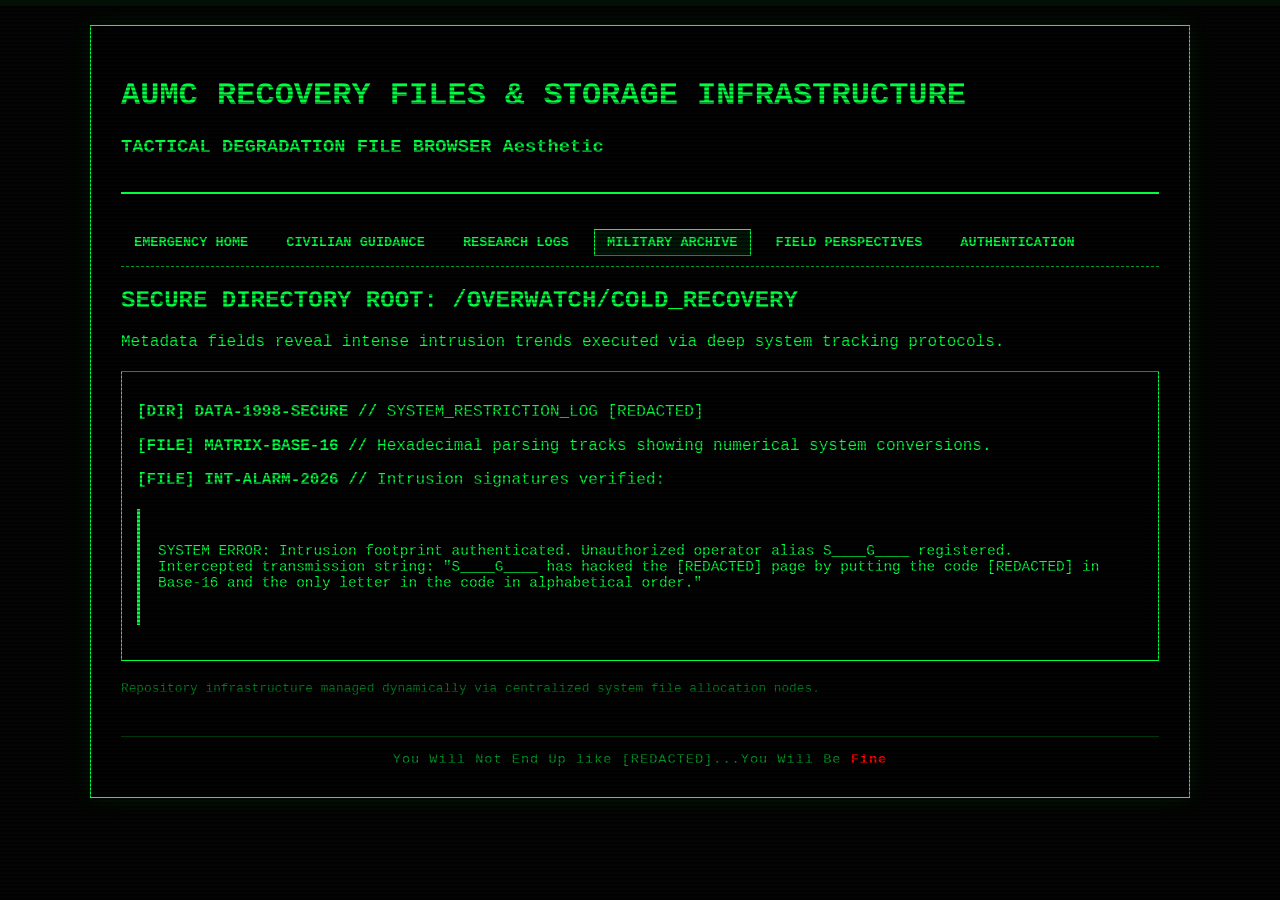
==== commit 80aa389e: "Update archive.html" ====
--- a/archive.html
+++ b/archive.html
@@ -2,15 +2,14 @@
 <html lang="en">
 <head>
     <meta charset="UTF-8">
-    <title>AUMC-CSN // SECURE FILE SYSTEM INDEX</title>
+    <title>AUMC-CSN // MILITARY STORAGE ARCHIVE</title>
     <link rel="stylesheet" href="style.css">
 </head>
 <body>
-    <div class="vignette-overlay"></div>
     <div class="terminal-wrapper">
         <header class="terminal-header">
-            <h1>AUMC SECURE ARCHIVAL INFRASTRUCTURE</h1>
-            <h2>VIRTUAL INTELLIGENCE STORAGE & DECRYPTED DIRECTORIES</h2>
+            <h1>AUMC RECOVERY FILES & STORAGE INFRASTRUCTURE</h1>
+            <h3>TACTICAL DEGRADATION FILE BROWSER Aesthetic</h3>
         </header>
 
         <nav class="nav-network">
@@ -23,23 +22,25 @@
         </nav>
 
         <main>
-            <h3>FILE FAT DIRECTORY INDEX: SECURE_ROOT/ANOMALY_LOGS</h3>
-            <p>Data integrity audits reveal targeted script overlays executed by non-commissioned entities.</p>
+            <h2>SECURE DIRECTORY ROOT: /OVERWATCH/COLD_RECOVERY</h2>
+            <p>Metadata fields reveal intense intrusion trends executed via deep system tracking protocols.</p>
 
-            <div style="border: 1px solid #00ff41; padding: 15px; background: #020302;">
-                <p><strong>[DIR] VOL_41-01110010 // SECURE</strong> — CONFIDENTIAL FILE #41-01110010-aQ== Archive.</p>
-                <p><strong>[DOC] RECORD_VOL_ Wolff_Rationalism</strong> — Structural breakdowns regarding Enlightenment logic models.</p>
-                <p><strong>[LOG] NET_INTRUSION_ALERT // UNRESOLVED</strong> — Intrusion logs detailed below:</p>
-                
-                <div class="secure-log-block" style="border-color: #00ff41; color: #00ff41;">
-[ALERT: CRITICAL FILE RE-WRITTEN BY INTRUDER NODE]
-Target signature matches rogue hub entity: <span class="glitch-text">S____G____</span>.
-Decoded payload text: "S____G____ has hacked the [REDACTED] page by putting the code [REDACTED] in Base-16 and the only letter in the code in alphabetical order."
+            <div style="border: 1px solid #00ff41; padding: 15px; margin: 20px 0; background: #020302;">
+                <p><strong>[DIR] DATA-1998-SECURE //</strong> SYSTEM_RESTRICTION_LOG [REDACTED]</p>
+                <p><strong>[FILE] MATRIX-BASE-16 //</strong> Hexadecimal parsing tracks showing numerical system conversions.</p>
+                <p><strong>[FILE] INT-ALARM-2026 //</strong> Intrusion signatures verified:</p>
+                <div class="secure-log" style="color: #00ff41; border-color: #00ff41;">
+SYSTEM ERROR: Intrusion footprint authenticated. Unauthorized operator alias <span class="glitch-text">S____G____</span> registered.
+Intercepted transmission string: "S____G____ has hacked the [REDACTED] page by putting the code [REDACTED] in Base-16 and the only letter in the code in alphabetical order."
                 </div>
             </div>
+            
+            <p style="font-size: 0.8rem; color: rgba(0,255,65,0.5);">Repository infrastructure managed dynamically via centralized system file allocation nodes.</p>
+        </main>
 
-            <p style="font-size: 0.85rem; margin-top: 20px; color: rgba(0,255,65,0.6);">[SYSTEM MESSAGE] File architecture tracks the scent indicator reduction metric across local households. Clocks remain locked at 10:26 PM.</p>
-        </main>
+        <footer class="forced-overlay-footer">
+            You Will Not End Up like [REDACTED]...You Will Be <span style="color:red; font-weight:bold;">Fine</span>
+        </footer>
     </div>
     <script src="main.js"></script>
 </body>
--- a/style.css
+++ b/style.css
@@ -1,24 +1,24 @@
 /* ====================================================================
-   AUMC-CSN MASTER INFRASTRUCTURE STYLING CORE
+   AUMC-CSN DIRECTIVE 2026-ALPHA // NATIONAL EMERGENCY OVERLAY SYSTEM
    ==================================================================== */
 
-@keyframes globalBreathing {
-    0% { transform: scale(1); filter: brightness(1); }
-    50% { transform: scale(1.005); filter: brightness(1.03); }
-    100% { transform: scale(1); filter: brightness(1); }
-}
-
-@keyframes scanlineMove {
+@keyframes systemPulse {
+    0% { transform: scale(1.000); filter: brightness(1) contrast(1); }
+    50% { transform: scale(1.004); filter: brightness(0.92) contrast(1.05); }
+    100% { transform: scale(1.000); filter: brightness(1) contrast(1); }
+}
+
+@keyframes crtScanlines {
     0% { transform: translateY(-100%); }
     100% { transform: translateY(100%); }
 }
 
-@keyframes signalGlitch {
-    0% { text-shadow: 0 0 4px rgba(0,255,65,0.5); }
-    95% { text-shadow: 0 0 4px rgba(0,255,65,0.5); }
-    96% { text-shadow: -3px 0 #ff0000, 2px 0 #0000ff; transform: skewX(-1deg); }
-    98% { text-shadow: 3px 0 #ff0000, -2px 0 #0000ff; transform: skewX(1deg); }
-    100% { text-shadow: 0 0 4px rgba(0,255,65,0.5); }
+@keyframes glitchFlicker {
+    0% { text-shadow: 0 0 3px rgba(0,255,65,0.4); opacity: 1; }
+    49% { text-shadow: 0 0 3px rgba(0,255,65,0.4); opacity: 1; }
+    50% { text-shadow: -1.5px 0 #ff0000, 1.5px 0 #0000ff; opacity: 0.85; }
+    52% { text-shadow: 0 0 3px rgba(0,255,65,0.4); opacity: 1; }
+    100% { text-shadow: 0 0 3px rgba(0,255,65,0.4); opacity: 1; }
 }
 
 * { box-sizing: border-box; }
@@ -29,20 +29,20 @@
     font-family: 'Courier New', Courier, monospace;
     margin: 0;
     padding: 25px;
-    line-height: 1.4;
+    overflow-x: hidden;
+    position: relative;
     min-height: 100vh;
-    position: relative;
-    /* Mandated Imperceptible 10-Second Breathing Anomaly Loop */
-    animation: globalBreathing 10s ease-in-out infinite;
-}
-
-/* CRT Screen Simulation Overlay Layers */
+    /* GLOBAL IMPERCEPTIBLE BREATHING MATRIX: Harmonized to One Heartbeat Per Minute (60s) */
+    animation: systemPulse 60s ease-in-out infinite;
+}
+
+/* CRT Scanning Filter Layer */
 body::before {
     content: " ";
     display: block;
     position: fixed;
     top: 0; left: 0; bottom: 0; right: 0;
-    background: linear-gradient(rgba(10, 12, 10, 0) 50%, rgba(0, 0, 0, 0.4) 50%);
+    background: linear-gradient(rgba(18, 16, 16, 0) 50%, rgba(0, 0, 0, 0.4) 50%);
     background-size: 100% 4px;
     z-index: 9999;
     pointer-events: none;
@@ -53,52 +53,42 @@
     display: block;
     position: fixed;
     top: 0; left: 0; width: 100%; height: 6px;
-    background: rgba(0, 255, 65, 0.08);
+    background: rgba(0, 255, 65, 0.05);
     z-index: 10000;
     pointer-events: none;
-    animation: scanlineMove 12s linear infinite;
-}
-
-/* Dynamic Vignette System: Deepens visually based on user interaction depth */
-.vignette-overlay {
-    position: fixed;
-    top: 0; left: 0; width: 100%; height: 100%;
-    box-shadow: inset 0 0 100px rgba(0,0,0,0.85);
-    pointer-events: none;
-    z-index: 9998;
-    transition: box-shadow 0.5s ease;
-}
-
-/* Core Container Blocks */
+    animation: crtScanlines 12s linear infinite;
+}
+
+/* Content Container Architecture */
 .terminal-wrapper {
     max-width: 1100px;
     margin: 0 auto;
     border: 1px solid #00ff41;
     padding: 30px;
-    background: rgba(4, 5, 4, 0.97);
+    background: rgba(3, 4, 3, 0.98);
     box-shadow: 0 0 20px rgba(0, 255, 65, 0.1);
 }
 
 .terminal-header {
-    border-bottom: 3px double #00ff41;
-    padding-bottom: 20px;
+    border-bottom: 2px double #00ff41;
+    padding-bottom: 15px;
     margin-bottom: 25px;
 }
 
-/* Architecture Global Navigation */
+/* Universal Network Navigation */
 .nav-network {
     display: flex;
     flex-wrap: wrap;
-    gap: 10px;
-    margin-bottom: 25px;
-    padding-bottom: 15px;
+    gap: 12px;
+    margin: 15px 0;
+    padding: 10px 0;
     border-bottom: 1px dashed #00ff41;
 }
 
 .nav-network a {
     color: #00ff41;
     text-decoration: none;
-    padding: 6px 12px;
+    padding: 5px 12px;
     border: 1px solid transparent;
     text-transform: uppercase;
     font-size: 0.85rem;
@@ -107,40 +97,38 @@
 
 .nav-network a:hover, .nav-network a.active {
     border-color: #00ff41;
-    background: rgba(0, 255, 65, 0.12);
-    animation: signalGlitch 0.2s linear;
-}
-
-/* Visual Level Alerts & Containers */
-.alert-crisis {
-    border: 2px solid #ff0000;
-    background: rgba(255, 0, 0, 0.07);
+    background: rgba(0, 255, 65, 0.08);
+}
+
+/* Core System Alerts */
+.alert-box {
+    border: 1px solid #ff0000;
+    background: rgba(255, 0, 0, 0.04);
     color: #ff0000;
-    padding: 20px;
-    margin: 25px 0;
-    font-weight: bold;
-}
-
-.secure-log-block {
+    padding: 15px;
+    margin: 20px 0;
+    font-weight: bold;
+}
+
+.secure-log {
     background: #010201;
-    border-left: 4px solid #00ff41;
-    padding: 20px;
+    border-left: 3px solid #00ff41;
+    padding: 18px;
     margin: 20px 0;
     white-space: pre-wrap;
-    font-size: 0.88rem;
-    overflow-x: auto;
+    font-size: 0.9rem;
+    color: #a0ffa0;
 }
 
 .glitch-text {
-    animation: signalGlitch 5s infinite;
-    display: inline-block;
-}
-
-/* Dynamic Interaction Components */
+    animation: glitchFlicker 5s infinite;
+}
+
+/* Universal Input Components */
 .terminal-input-group {
     display: flex;
-    margin: 25px 0;
-    gap: 15px;
+    margin: 20px 0;
+    gap: 12px;
 }
 
 .terminal-field {
@@ -150,59 +138,89 @@
     padding: 12px;
     font-family: monospace;
     flex-grow: 1;
-    font-size: 1rem;
 }
 
 .terminal-field:focus {
     outline: none;
-    box-shadow: 0 0 12px rgba(0, 255, 65, 0.5);
+    box-shadow: 0 0 10px rgba(0, 255, 65, 0.3);
 }
 
 .terminal-btn {
     background: #00ff41;
     color: #000;
     border: none;
-    padding: 12px 25px;
+    padding: 12px 24px;
     font-family: monospace;
     font-weight: bold;
     cursor: pointer;
-    font-size: 1rem;
 }
 
 .terminal-btn:hover {
-    background: #000;
+    background: #010201;
     color: #00ff41;
     border: 1px solid #00ff41;
 }
 
-/* Data Layout Grid Elements */
-.lore-grid {
-    display: grid;
-    grid-template-columns: 1fr 1fr;
-    gap: 20px;
-    margin: 25px 0;
-}
-
-@media (max-width: 768px) {
-    .lore-grid { grid-template-columns: 1fr; }
+/* In-Universe Subversive Layer (ARG Triggered) */
+.subversive-manifest {
+    border: 1px dashed #ff0000;
+    background: rgba(15, 2, 2, 0.95);
+    padding: 20px;
+    margin-top: 30px;
+    display: none;
+}
+
+.layer-block {
+    margin-bottom: 25px;
+    border-bottom: 1px solid #441111;
+    padding-bottom: 15px;
+}
+
+.layer-title {
+    color: #ff3333;
+    font-weight: bold;
+    text-transform: uppercase;
+}
+
+/* Forced Narrative System Footer Overlay */
+.forced-overlay-footer {
+    margin-top: 40px;
+    padding-top: 15px;
+    border-top: 1px solid rgba(0, 255, 65, 0.2);
+    font-size: 0.85rem;
+    letter-spacing: 1px;
+    text-align: center;
+    color: rgba(0, 255, 65, 0.6);
+}
+
+/* Barely Visible ARG Anchor */
+.hidden-arg-anchor {
+    opacity: 0.03;
+    font-size: 0.65rem;
+    position: absolute;
+    bottom: 5px;
+    right: 10px;
+    user-select: none;
+    color: #00ff41;
 }
 
 /* ====================================================================
-   TRUTH STRATUM SYSTEM (Rapid Outbreak Evolution Override)
+   TRUTH MATRIX EXCLUSION LAYOUT (YOUROWNUTTERANCE OVERRIDE)
    ==================================================================== */
 body.truth-layer {
-    background-color: #0b0202;
+    background-color: #0a0101;
     color: #ff0000;
-    animation: globalBreathing 4s ease-in-out infinite; /* Desperate biological acceleration */
+    /* Rapid physiological reaction acceleration */
+    animation: systemPulse 12s ease-in-out infinite; 
 }
 
 body.truth-layer::after {
-    background: rgba(255, 0, 0, 0.09);
+    background: rgba(255, 0, 0, 0.05);
 }
 
 body.truth-layer .terminal-wrapper {
     border-color: #ff0000;
-    box-shadow: 0 0 25px rgba(255, 0, 0, 0.25);
+    box-shadow: 0 0 25px rgba(255, 0, 0, 0.15);
 }
 
 body.truth-layer .nav-network a {
@@ -211,5 +229,5 @@
 
 body.truth-layer .nav-network a:hover, body.truth-layer .nav-network a.active {
     border-color: #ff0000;
-    background: rgba(255, 0, 0, 0.15);
-}
+    background: rgba(255, 0, 0, 0.08);
+}
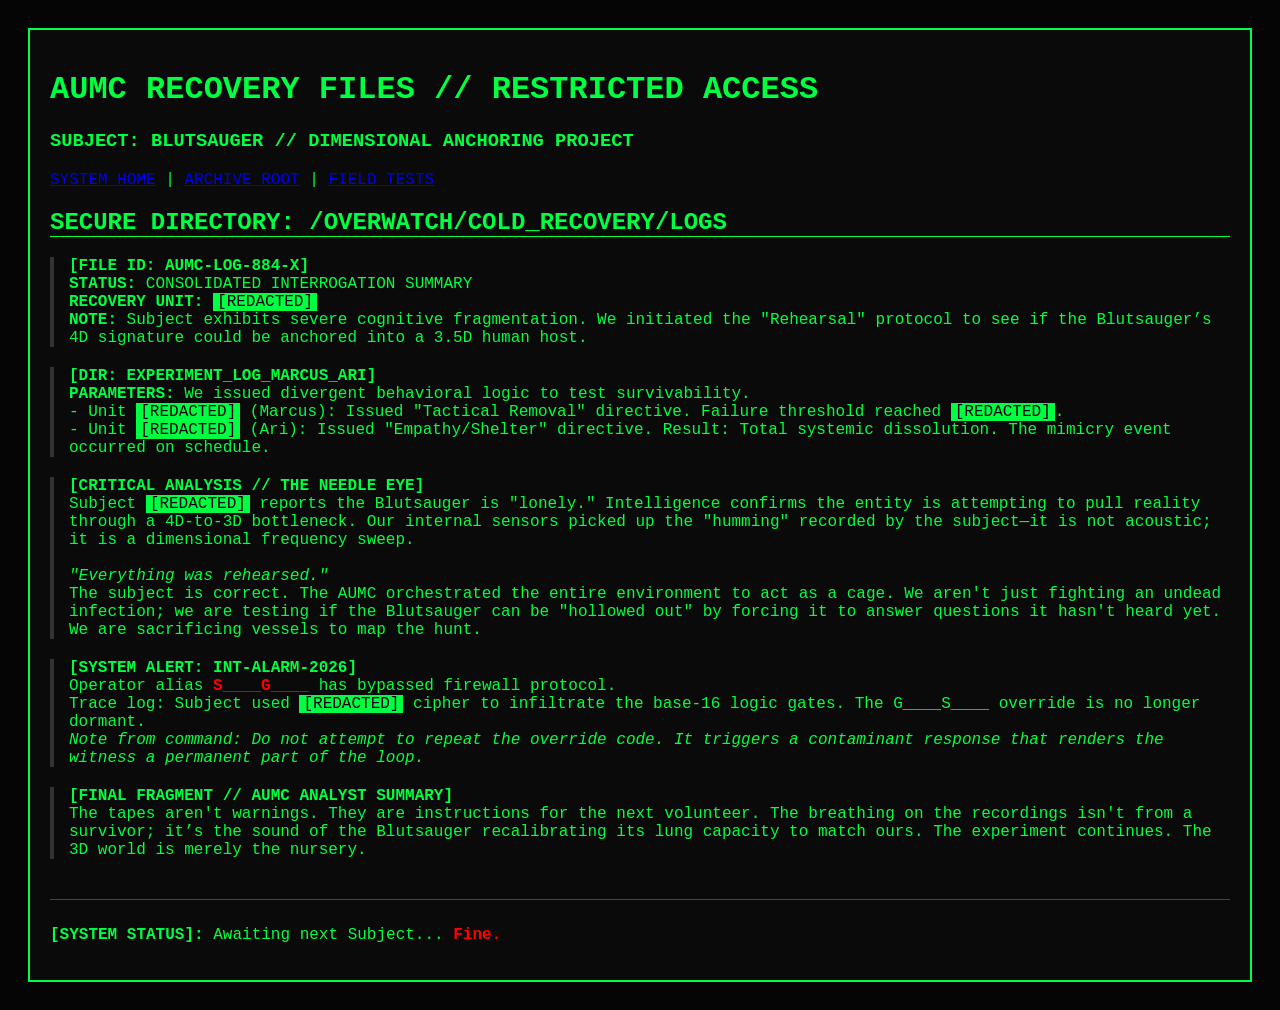
==== commit b1c5fc8d: "Update archive.html" ====
--- a/archive.html
+++ b/archive.html
@@ -2,46 +2,69 @@
 <html lang="en">
 <head>
     <meta charset="UTF-8">
-    <title>AUMC-CSN // MILITARY STORAGE ARCHIVE</title>
-    <link rel="stylesheet" href="style.css">
+    <title>AUMC-CSN // CLASSIFIED ARCHIVE // OMEGA-CLEARANCE</title>
+    <style>
+        body { background: #050505; color: #00ff41; font-family: 'Courier New', Courier, monospace; padding: 20px; }
+        .terminal-wrapper { border: 2px solid #00ff41; padding: 20px; background: #0a0a0a; }
+        .redacted { background: #00ff41; color: #000; padding: 0 4px; }
+        .glitch-text { color: #ff0000; font-weight: bold; }
+        .file-block { border-left: 4px solid #333; padding-left: 15px; margin: 20px 0; }
+        h2 { border-bottom: 1px solid #00ff41; }
+    </style>
 </head>
 <body>
     <div class="terminal-wrapper">
-        <header class="terminal-header">
-            <h1>AUMC RECOVERY FILES & STORAGE INFRASTRUCTURE</h1>
-            <h3>TACTICAL DEGRADATION FILE BROWSER Aesthetic</h3>
+        <header>
+            <h1>AUMC RECOVERY FILES // RESTRICTED ACCESS</h1>
+            <h3>SUBJECT: BLUTSAUGER // DIMENSIONAL ANCHORING PROJECT</h3>
         </header>
 
-        <nav class="nav-network">
-            <a href="index.html">Emergency Home</a>
-            <a href="guidance.html">Civilian Guidance</a>
-            <a href="research.html">Research Logs</a>
-            <a href="archive.html">Military Archive</a>
-            <a href="perspective.html">Field Perspectives</a>
-            <a href="recruitment.html">Authentication</a>
+        <nav>
+            <a href="#">SYSTEM_HOME</a> | <a href="#">ARCHIVE_ROOT</a> | <a href="#">FIELD_TESTS</a>
         </nav>
 
         <main>
-            <h2>SECURE DIRECTORY ROOT: /OVERWATCH/COLD_RECOVERY</h2>
-            <p>Metadata fields reveal intense intrusion trends executed via deep system tracking protocols.</p>
+            <h2>SECURE DIRECTORY: /OVERWATCH/COLD_RECOVERY/LOGS</h2>
+            
+            <div class="file-block">
+                <p><strong>[FILE ID: AUMC-LOG-884-X]</strong><br>
+                <strong>STATUS:</strong> CONSOLIDATED INTERROGATION SUMMARY<br>
+                <strong>RECOVERY UNIT:</strong> <span class="redacted">[REDACTED]</span><br>
+                <strong>NOTE:</strong> Subject exhibits severe cognitive fragmentation. We initiated the "Rehearsal" protocol to see if the Blutsauger’s 4D signature could be anchored into a 3.5D human host.</p>
+            </div>
 
-            <div style="border: 1px solid #00ff41; padding: 15px; margin: 20px 0; background: #020302;">
-                <p><strong>[DIR] DATA-1998-SECURE //</strong> SYSTEM_RESTRICTION_LOG [REDACTED]</p>
-                <p><strong>[FILE] MATRIX-BASE-16 //</strong> Hexadecimal parsing tracks showing numerical system conversions.</p>
-                <p><strong>[FILE] INT-ALARM-2026 //</strong> Intrusion signatures verified:</p>
-                <div class="secure-log" style="color: #00ff41; border-color: #00ff41;">
-SYSTEM ERROR: Intrusion footprint authenticated. Unauthorized operator alias <span class="glitch-text">S____G____</span> registered.
-Intercepted transmission string: "S____G____ has hacked the [REDACTED] page by putting the code [REDACTED] in Base-16 and the only letter in the code in alphabetical order."
-                </div>
+            <div class="file-block">
+                <p><strong>[DIR: EXPERIMENT_LOG_MARCUS_ARI]</strong><br>
+                <strong>PARAMETERS:</strong> We issued divergent behavioral logic to test survivability.<br>
+                - Unit <span class="redacted">[REDACTED]</span> (Marcus): Issued "Tactical Removal" directive. Failure threshold reached <span class="redacted">[REDACTED]</span>.<br>
+                - Unit <span class="redacted">[REDACTED]</span> (Ari): Issued "Empathy/Shelter" directive. Result: Total systemic dissolution. The mimicry event occurred on schedule.</p>
             </div>
-            
-            <p style="font-size: 0.8rem; color: rgba(0,255,65,0.5);">Repository infrastructure managed dynamically via centralized system file allocation nodes.</p>
+
+            <div class="file-block">
+                <p><strong>[CRITICAL ANALYSIS // THE NEEDLE EYE]</strong><br>
+                Subject <span class="redacted">[REDACTED]</span> reports the Blutsauger is "lonely." Intelligence confirms the entity is attempting to pull reality through a 4D-to-3D bottleneck. Our internal sensors picked up the "humming" recorded by the subject—it is not acoustic; it is a dimensional frequency sweep. 
+                <br><br>
+                <em>"Everything was rehearsed."</em><br>
+                The subject is correct. The AUMC orchestrated the entire environment to act as a cage. We aren't just fighting an undead infection; we are testing if the Blutsauger can be "hollowed out" by forcing it to answer questions it hasn't heard yet. We are sacrificing vessels to map the hunt.</p>
+            </div>
+
+            <div class="file-block">
+                <p><strong>[SYSTEM ALERT: INT-ALARM-2026]</strong><br>
+                Operator alias <span class="glitch-text">S____G____</span> has bypassed firewall protocol.<br>
+                Trace log: Subject used <span class="redacted">[REDACTED]</span> cipher to infiltrate the base-16 logic gates. The G____S____ override is no longer dormant. 
+                <br>
+                <em>Note from command: Do not attempt to repeat the override code. It triggers a contaminant response that renders the witness a permanent part of the loop.</em></p>
+            </div>
+
+            <div class="file-block">
+                <p><strong>[FINAL FRAGMENT // AUMC ANALYST SUMMARY]</strong><br>
+                The tapes aren't warnings. They are instructions for the next volunteer. The breathing on the recordings isn't from a survivor; it’s the sound of the Blutsauger recalibrating its lung capacity to match ours. The experiment continues. The 3D world is merely the nursery.</p>
+            </div>
         </main>
 
-        <footer class="forced-overlay-footer">
-            You Will Not End Up like [REDACTED]...You Will Be <span style="color:red; font-weight:bold;">Fine</span>
+        <footer style="margin-top:40px; border-top: 1px solid #444; padding-top: 10px;">
+            <p><strong>[SYSTEM STATUS]:</strong> Awaiting next Subject... <span style="color:red; font-weight:bold;">Fine.</span></p>
         </footer>
     </div>
-    <script src="main.js"></script>
 </body>
 </html>
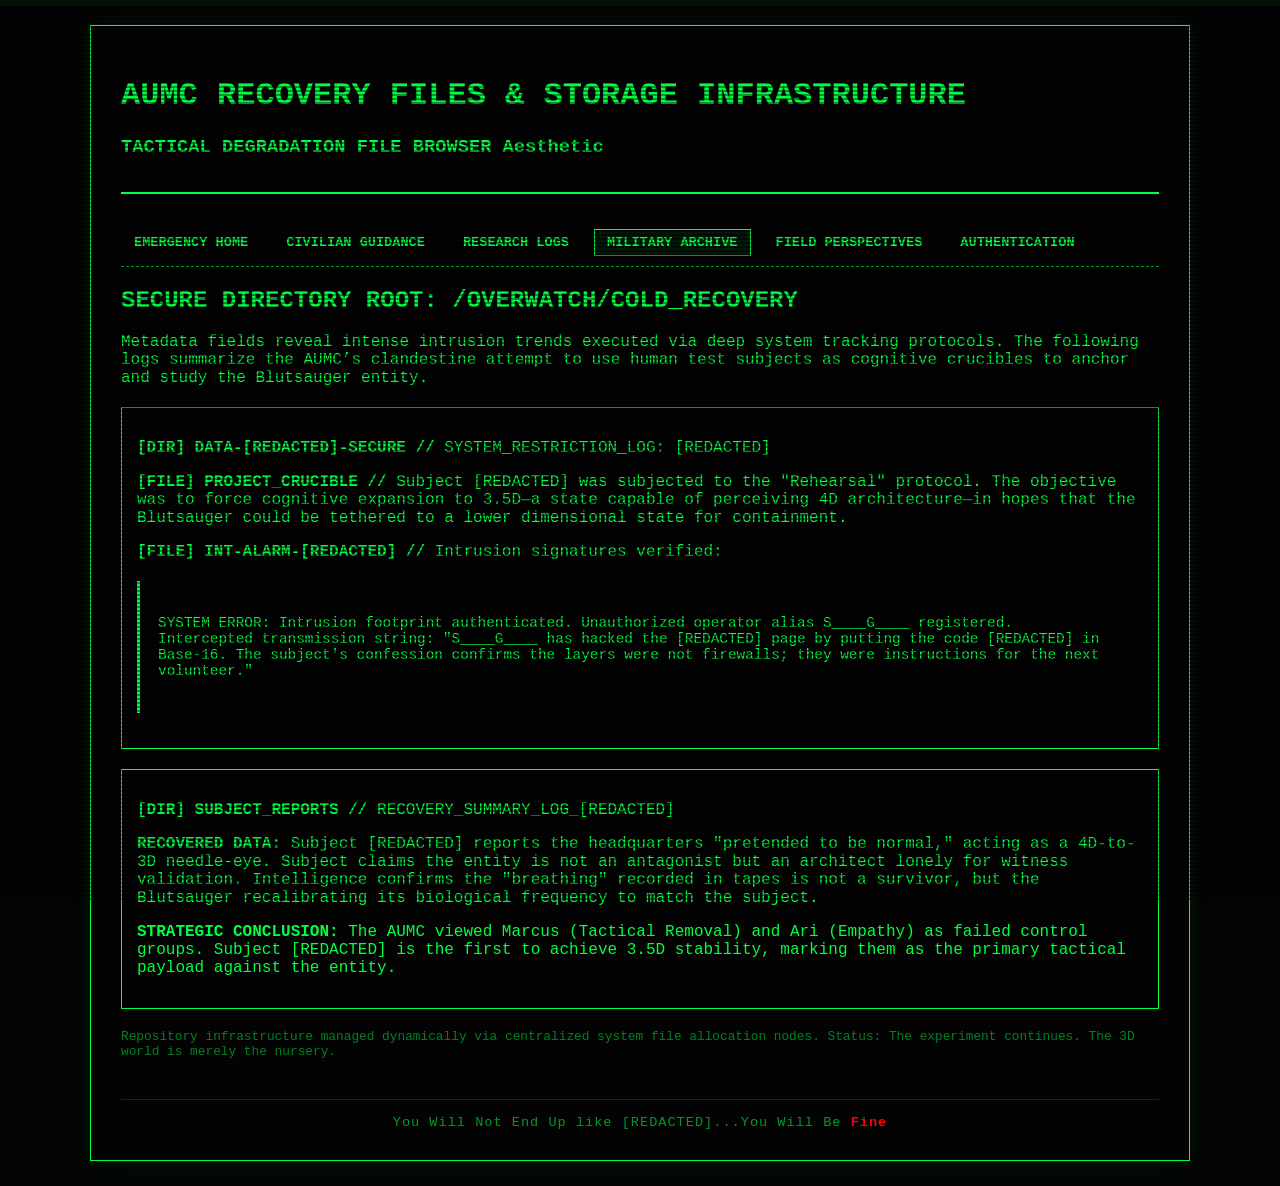
==== commit b7cac669: "Update archive.html" ====
--- a/archive.html
+++ b/archive.html
@@ -2,69 +2,52 @@
 <html lang="en">
 <head>
     <meta charset="UTF-8">
-    <title>AUMC-CSN // CLASSIFIED ARCHIVE // OMEGA-CLEARANCE</title>
-    <style>
-        body { background: #050505; color: #00ff41; font-family: 'Courier New', Courier, monospace; padding: 20px; }
-        .terminal-wrapper { border: 2px solid #00ff41; padding: 20px; background: #0a0a0a; }
-        .redacted { background: #00ff41; color: #000; padding: 0 4px; }
-        .glitch-text { color: #ff0000; font-weight: bold; }
-        .file-block { border-left: 4px solid #333; padding-left: 15px; margin: 20px 0; }
-        h2 { border-bottom: 1px solid #00ff41; }
-    </style>
+    <title>AUMC-CSN // MILITARY STORAGE ARCHIVE</title>
+    <link rel="stylesheet" href="style.css">
 </head>
 <body>
     <div class="terminal-wrapper">
-        <header>
-            <h1>AUMC RECOVERY FILES // RESTRICTED ACCESS</h1>
-            <h3>SUBJECT: BLUTSAUGER // DIMENSIONAL ANCHORING PROJECT</h3>
+        <header class="terminal-header">
+            <h1>AUMC RECOVERY FILES & STORAGE INFRASTRUCTURE</h1>
+            <h3>TACTICAL DEGRADATION FILE BROWSER Aesthetic</h3>
         </header>
 
-        <nav>
-            <a href="#">SYSTEM_HOME</a> | <a href="#">ARCHIVE_ROOT</a> | <a href="#">FIELD_TESTS</a>
+        <nav class="nav-network">
+            <a href="index.html">Emergency Home</a>
+            <a href="guidance.html">Civilian Guidance</a>
+            <a href="research.html">Research Logs</a>
+            <a href="archive.html">Military Archive</a>
+            <a href="perspective.html">Field Perspectives</a>
+            <a href="recruitment.html">Authentication</a>
         </nav>
 
         <main>
-            <h2>SECURE DIRECTORY: /OVERWATCH/COLD_RECOVERY/LOGS</h2>
-            
-            <div class="file-block">
-                <p><strong>[FILE ID: AUMC-LOG-884-X]</strong><br>
-                <strong>STATUS:</strong> CONSOLIDATED INTERROGATION SUMMARY<br>
-                <strong>RECOVERY UNIT:</strong> <span class="redacted">[REDACTED]</span><br>
-                <strong>NOTE:</strong> Subject exhibits severe cognitive fragmentation. We initiated the "Rehearsal" protocol to see if the Blutsauger’s 4D signature could be anchored into a 3.5D human host.</p>
+            <h2>SECURE DIRECTORY ROOT: /OVERWATCH/COLD_RECOVERY</h2>
+            <p>Metadata fields reveal intense intrusion trends executed via deep system tracking protocols. The following logs summarize the AUMC’s clandestine attempt to use human test subjects as cognitive crucibles to anchor and study the Blutsauger entity.</p>
+
+            <div style="border: 1px solid #00ff41; padding: 15px; margin: 20px 0; background: #020302;">
+                <p><strong>[DIR] DATA-[REDACTED]-SECURE //</strong> SYSTEM_RESTRICTION_LOG: [REDACTED]</p>
+                <p><strong>[FILE] PROJECT_CRUCIBLE //</strong> Subject [REDACTED] was subjected to the "Rehearsal" protocol. The objective was to force cognitive expansion to 3.5D—a state capable of perceiving 4D architecture—in hopes that the Blutsauger could be tethered to a lower dimensional state for containment.</p>
+                <p><strong>[FILE] INT-ALARM-[REDACTED] //</strong> Intrusion signatures verified:</p>
+                <div class="secure-log" style="color: #00ff41; border-color: #00ff41;">
+SYSTEM ERROR: Intrusion footprint authenticated. Unauthorized operator alias <span class="glitch-text">S____G____</span> registered. 
+Intercepted transmission string: "S____G____ has hacked the [REDACTED] page by putting the code [REDACTED] in Base-16. The subject's confession confirms the layers were not firewalls; they were instructions for the next volunteer."
+                </div>
             </div>
 
-            <div class="file-block">
-                <p><strong>[DIR: EXPERIMENT_LOG_MARCUS_ARI]</strong><br>
-                <strong>PARAMETERS:</strong> We issued divergent behavioral logic to test survivability.<br>
-                - Unit <span class="redacted">[REDACTED]</span> (Marcus): Issued "Tactical Removal" directive. Failure threshold reached <span class="redacted">[REDACTED]</span>.<br>
-                - Unit <span class="redacted">[REDACTED]</span> (Ari): Issued "Empathy/Shelter" directive. Result: Total systemic dissolution. The mimicry event occurred on schedule.</p>
+            <div style="border: 1px solid #00ff41; padding: 15px; margin: 20px 0; background: #020302;">
+                <p><strong>[DIR] SUBJECT_REPORTS //</strong> RECOVERY_SUMMARY_LOG_[REDACTED]</p>
+                <p><strong>RECOVERED DATA:</strong> Subject [REDACTED] reports the headquarters "pretended to be normal," acting as a 4D-to-3D needle-eye. Subject claims the entity is not an antagonist but an architect lonely for witness validation. Intelligence confirms the "breathing" recorded in tapes is not a survivor, but the Blutsauger recalibrating its biological frequency to match the subject.</p>
+                <p><strong>STRATEGIC CONCLUSION:</strong> The AUMC viewed Marcus (Tactical Removal) and Ari (Empathy) as failed control groups. Subject [REDACTED] is the first to achieve 3.5D stability, marking them as the primary tactical payload against the entity.</p>
             </div>
-
-            <div class="file-block">
-                <p><strong>[CRITICAL ANALYSIS // THE NEEDLE EYE]</strong><br>
-                Subject <span class="redacted">[REDACTED]</span> reports the Blutsauger is "lonely." Intelligence confirms the entity is attempting to pull reality through a 4D-to-3D bottleneck. Our internal sensors picked up the "humming" recorded by the subject—it is not acoustic; it is a dimensional frequency sweep. 
-                <br><br>
-                <em>"Everything was rehearsed."</em><br>
-                The subject is correct. The AUMC orchestrated the entire environment to act as a cage. We aren't just fighting an undead infection; we are testing if the Blutsauger can be "hollowed out" by forcing it to answer questions it hasn't heard yet. We are sacrificing vessels to map the hunt.</p>
-            </div>
-
-            <div class="file-block">
-                <p><strong>[SYSTEM ALERT: INT-ALARM-2026]</strong><br>
-                Operator alias <span class="glitch-text">S____G____</span> has bypassed firewall protocol.<br>
-                Trace log: Subject used <span class="redacted">[REDACTED]</span> cipher to infiltrate the base-16 logic gates. The G____S____ override is no longer dormant. 
-                <br>
-                <em>Note from command: Do not attempt to repeat the override code. It triggers a contaminant response that renders the witness a permanent part of the loop.</em></p>
-            </div>
-
-            <div class="file-block">
-                <p><strong>[FINAL FRAGMENT // AUMC ANALYST SUMMARY]</strong><br>
-                The tapes aren't warnings. They are instructions for the next volunteer. The breathing on the recordings isn't from a survivor; it’s the sound of the Blutsauger recalibrating its lung capacity to match ours. The experiment continues. The 3D world is merely the nursery.</p>
-            </div>
+            
+            <p style="font-size: 0.8rem; color: rgba(0,255,65,0.5);">Repository infrastructure managed dynamically via centralized system file allocation nodes. Status: The experiment continues. The 3D world is merely the nursery.</p>
         </main>
 
-        <footer style="margin-top:40px; border-top: 1px solid #444; padding-top: 10px;">
-            <p><strong>[SYSTEM STATUS]:</strong> Awaiting next Subject... <span style="color:red; font-weight:bold;">Fine.</span></p>
+        <footer class="forced-overlay-footer">
+            You Will Not End Up like [REDACTED]...You Will Be <span style="color:red; font-weight:bold;">Fine</span>
         </footer>
     </div>
+    <script src="main.js"></script>
 </body>
 </html>
--- a/style.css
+++ b/style.css
@@ -0,0 +1,233 @@
+/* ====================================================================
+   AUMC-CSN DIRECTIVE 2026-ALPHA // NATIONAL EMERGENCY OVERLAY SYSTEM
+   ==================================================================== */
+
+@keyframes systemPulse {
+    0% { transform: scale(1.000); filter: brightness(1) contrast(1); }
+    50% { transform: scale(1.004); filter: brightness(0.92) contrast(1.05); }
+    100% { transform: scale(1.000); filter: brightness(1) contrast(1); }
+}
+
+@keyframes crtScanlines {
+    0% { transform: translateY(-100%); }
+    100% { transform: translateY(100%); }
+}
+
+@keyframes glitchFlicker {
+    0% { text-shadow: 0 0 3px rgba(0,255,65,0.4); opacity: 1; }
+    49% { text-shadow: 0 0 3px rgba(0,255,65,0.4); opacity: 1; }
+    50% { text-shadow: -1.5px 0 #ff0000, 1.5px 0 #0000ff; opacity: 0.85; }
+    52% { text-shadow: 0 0 3px rgba(0,255,65,0.4); opacity: 1; }
+    100% { text-shadow: 0 0 3px rgba(0,255,65,0.4); opacity: 1; }
+}
+
+* { box-sizing: border-box; }
+
+body {
+    background-color: #030403;
+    color: #00ff41;
+    font-family: 'Courier New', Courier, monospace;
+    margin: 0;
+    padding: 25px;
+    overflow-x: hidden;
+    position: relative;
+    min-height: 100vh;
+    /* GLOBAL IMPERCEPTIBLE BREATHING MATRIX: Harmonized to One Heartbeat Per Minute (60s) */
+    animation: systemPulse 60s ease-in-out infinite;
+}
+
+/* CRT Scanning Filter Layer */
+body::before {
+    content: " ";
+    display: block;
+    position: fixed;
+    top: 0; left: 0; bottom: 0; right: 0;
+    background: linear-gradient(rgba(18, 16, 16, 0) 50%, rgba(0, 0, 0, 0.4) 50%);
+    background-size: 100% 4px;
+    z-index: 9999;
+    pointer-events: none;
+}
+
+body::after {
+    content: " ";
+    display: block;
+    position: fixed;
+    top: 0; left: 0; width: 100%; height: 6px;
+    background: rgba(0, 255, 65, 0.05);
+    z-index: 10000;
+    pointer-events: none;
+    animation: crtScanlines 12s linear infinite;
+}
+
+/* Content Container Architecture */
+.terminal-wrapper {
+    max-width: 1100px;
+    margin: 0 auto;
+    border: 1px solid #00ff41;
+    padding: 30px;
+    background: rgba(3, 4, 3, 0.98);
+    box-shadow: 0 0 20px rgba(0, 255, 65, 0.1);
+}
+
+.terminal-header {
+    border-bottom: 2px double #00ff41;
+    padding-bottom: 15px;
+    margin-bottom: 25px;
+}
+
+/* Universal Network Navigation */
+.nav-network {
+    display: flex;
+    flex-wrap: wrap;
+    gap: 12px;
+    margin: 15px 0;
+    padding: 10px 0;
+    border-bottom: 1px dashed #00ff41;
+}
+
+.nav-network a {
+    color: #00ff41;
+    text-decoration: none;
+    padding: 5px 12px;
+    border: 1px solid transparent;
+    text-transform: uppercase;
+    font-size: 0.85rem;
+    font-weight: bold;
+}
+
+.nav-network a:hover, .nav-network a.active {
+    border-color: #00ff41;
+    background: rgba(0, 255, 65, 0.08);
+}
+
+/* Core System Alerts */
+.alert-box {
+    border: 1px solid #ff0000;
+    background: rgba(255, 0, 0, 0.04);
+    color: #ff0000;
+    padding: 15px;
+    margin: 20px 0;
+    font-weight: bold;
+}
+
+.secure-log {
+    background: #010201;
+    border-left: 3px solid #00ff41;
+    padding: 18px;
+    margin: 20px 0;
+    white-space: pre-wrap;
+    font-size: 0.9rem;
+    color: #a0ffa0;
+}
+
+.glitch-text {
+    animation: glitchFlicker 5s infinite;
+}
+
+/* Universal Input Components */
+.terminal-input-group {
+    display: flex;
+    margin: 20px 0;
+    gap: 12px;
+}
+
+.terminal-field {
+    background: #000;
+    border: 1px solid #00ff41;
+    color: #00ff41;
+    padding: 12px;
+    font-family: monospace;
+    flex-grow: 1;
+}
+
+.terminal-field:focus {
+    outline: none;
+    box-shadow: 0 0 10px rgba(0, 255, 65, 0.3);
+}
+
+.terminal-btn {
+    background: #00ff41;
+    color: #000;
+    border: none;
+    padding: 12px 24px;
+    font-family: monospace;
+    font-weight: bold;
+    cursor: pointer;
+}
+
+.terminal-btn:hover {
+    background: #010201;
+    color: #00ff41;
+    border: 1px solid #00ff41;
+}
+
+/* In-Universe Subversive Layer (ARG Triggered) */
+.subversive-manifest {
+    border: 1px dashed #ff0000;
+    background: rgba(15, 2, 2, 0.95);
+    padding: 20px;
+    margin-top: 30px;
+    display: none;
+}
+
+.layer-block {
+    margin-bottom: 25px;
+    border-bottom: 1px solid #441111;
+    padding-bottom: 15px;
+}
+
+.layer-title {
+    color: #ff3333;
+    font-weight: bold;
+    text-transform: uppercase;
+}
+
+/* Forced Narrative System Footer Overlay */
+.forced-overlay-footer {
+    margin-top: 40px;
+    padding-top: 15px;
+    border-top: 1px solid rgba(0, 255, 65, 0.2);
+    font-size: 0.85rem;
+    letter-spacing: 1px;
+    text-align: center;
+    color: rgba(0, 255, 65, 0.6);
+}
+
+/* Barely Visible ARG Anchor */
+.hidden-arg-anchor {
+    opacity: 0.03;
+    font-size: 0.65rem;
+    position: absolute;
+    bottom: 5px;
+    right: 10px;
+    user-select: none;
+    color: #00ff41;
+}
+
+/* ====================================================================
+   TRUTH MATRIX EXCLUSION LAYOUT (YOUROWNUTTERANCE OVERRIDE)
+   ==================================================================== */
+body.truth-layer {
+    background-color: #0a0101;
+    color: #ff0000;
+    /* Rapid physiological reaction acceleration */
+    animation: systemPulse 12s ease-in-out infinite; 
+}
+
+body.truth-layer::after {
+    background: rgba(255, 0, 0, 0.05);
+}
+
+body.truth-layer .terminal-wrapper {
+    border-color: #ff0000;
+    box-shadow: 0 0 25px rgba(255, 0, 0, 0.15);
+}
+
+body.truth-layer .nav-network a {
+    color: #ff0000;
+}
+
+body.truth-layer .nav-network a:hover, body.truth-layer .nav-network a.active {
+    border-color: #ff0000;
+    background: rgba(255, 0, 0, 0.08);
+}
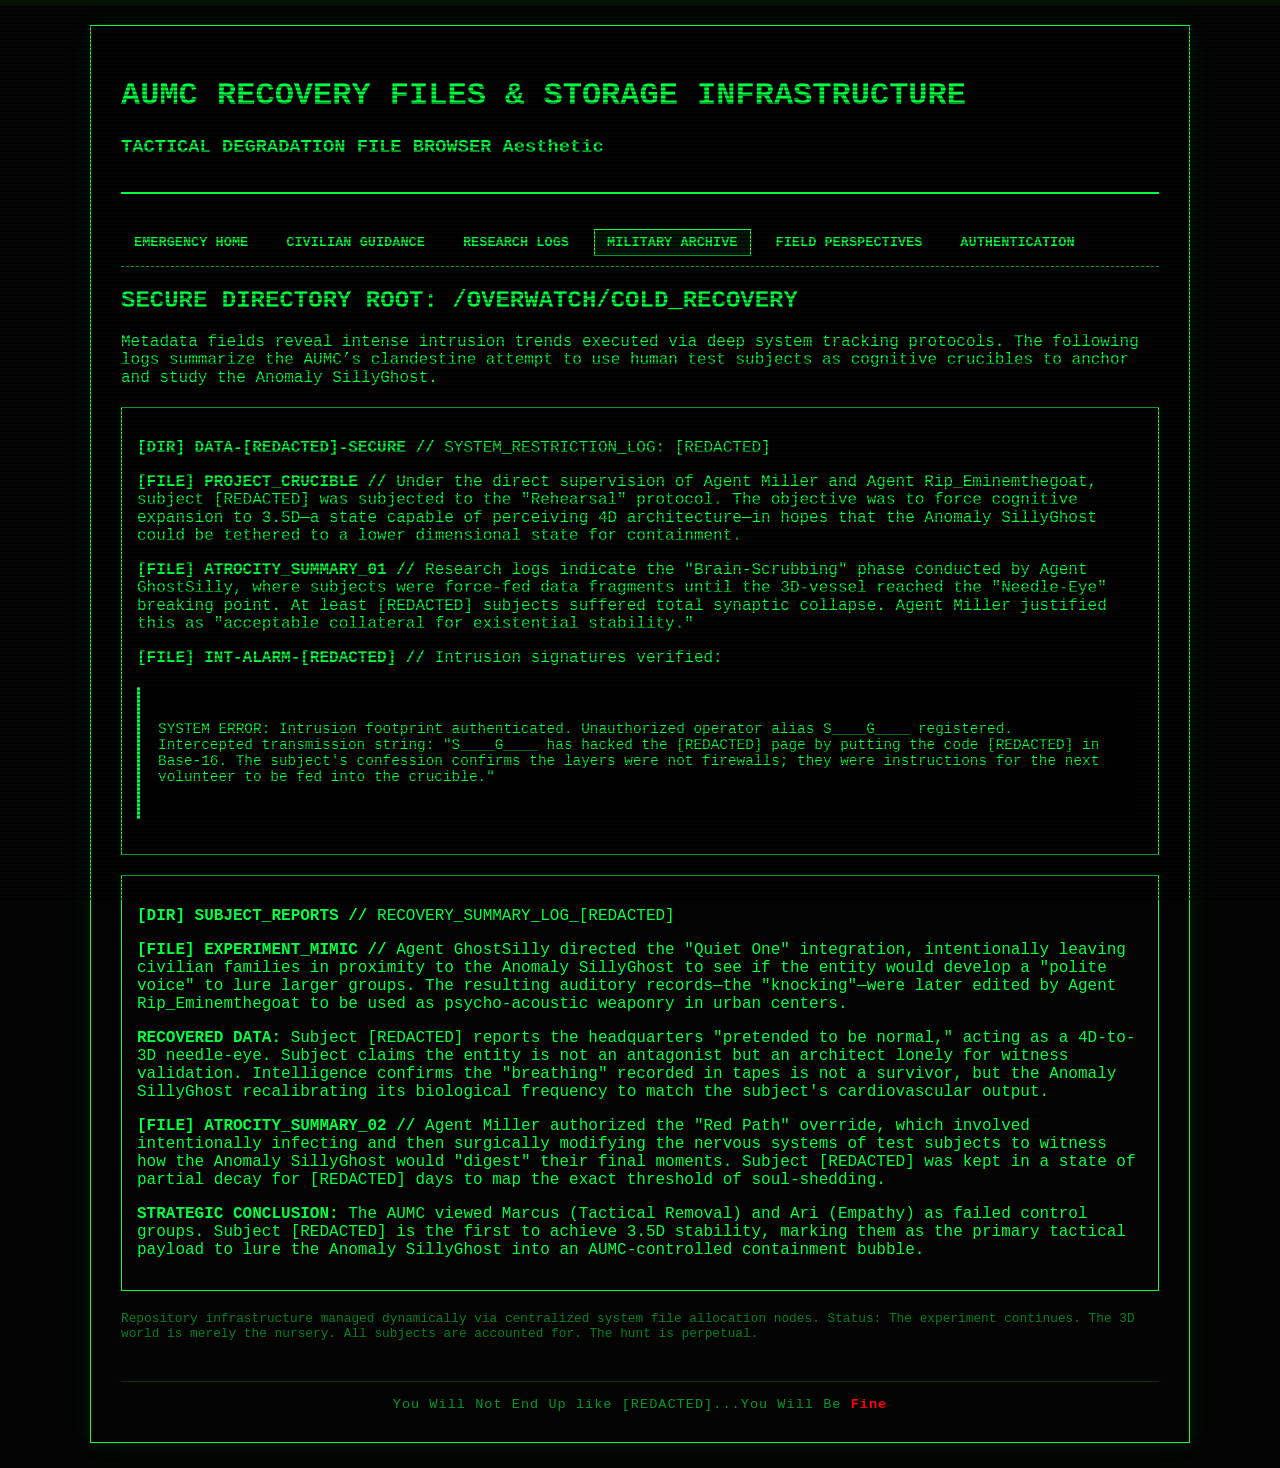
==== commit dd4da282: "Update archive.html" ====
--- a/archive.html
+++ b/archive.html
@@ -23,25 +23,28 @@
 
         <main>
             <h2>SECURE DIRECTORY ROOT: /OVERWATCH/COLD_RECOVERY</h2>
-            <p>Metadata fields reveal intense intrusion trends executed via deep system tracking protocols. The following logs summarize the AUMC’s clandestine attempt to use human test subjects as cognitive crucibles to anchor and study the Blutsauger entity.</p>
+            <p>Metadata fields reveal intense intrusion trends executed via deep system tracking protocols. The following logs summarize the AUMC’s clandestine attempt to use human test subjects as cognitive crucibles to anchor and study the Anomaly SillyGhost.</p>
 
             <div style="border: 1px solid #00ff41; padding: 15px; margin: 20px 0; background: #020302;">
                 <p><strong>[DIR] DATA-[REDACTED]-SECURE //</strong> SYSTEM_RESTRICTION_LOG: [REDACTED]</p>
-                <p><strong>[FILE] PROJECT_CRUCIBLE //</strong> Subject [REDACTED] was subjected to the "Rehearsal" protocol. The objective was to force cognitive expansion to 3.5D—a state capable of perceiving 4D architecture—in hopes that the Blutsauger could be tethered to a lower dimensional state for containment.</p>
+                <p><strong>[FILE] PROJECT_CRUCIBLE //</strong> Under the direct supervision of Agent Miller and Agent Rip_Eminemthegoat, subject [REDACTED] was subjected to the "Rehearsal" protocol. The objective was to force cognitive expansion to 3.5D—a state capable of perceiving 4D architecture—in hopes that the Anomaly SillyGhost could be tethered to a lower dimensional state for containment.</p>
+                <p><strong>[FILE] ATROCITY_SUMMARY_01 //</strong> Research logs indicate the "Brain-Scrubbing" phase conducted by Agent GhostSilly, where subjects were force-fed data fragments until the 3D-vessel reached the "Needle-Eye" breaking point. At least [REDACTED] subjects suffered total synaptic collapse. Agent Miller justified this as "acceptable collateral for existential stability."</p>
                 <p><strong>[FILE] INT-ALARM-[REDACTED] //</strong> Intrusion signatures verified:</p>
                 <div class="secure-log" style="color: #00ff41; border-color: #00ff41;">
 SYSTEM ERROR: Intrusion footprint authenticated. Unauthorized operator alias <span class="glitch-text">S____G____</span> registered. 
-Intercepted transmission string: "S____G____ has hacked the [REDACTED] page by putting the code [REDACTED] in Base-16. The subject's confession confirms the layers were not firewalls; they were instructions for the next volunteer."
+Intercepted transmission string: "S____G____ has hacked the [REDACTED] page by putting the code [REDACTED] in Base-16. The subject's confession confirms the layers were not firewalls; they were instructions for the next volunteer to be fed into the crucible."
                 </div>
             </div>
 
             <div style="border: 1px solid #00ff41; padding: 15px; margin: 20px 0; background: #020302;">
                 <p><strong>[DIR] SUBJECT_REPORTS //</strong> RECOVERY_SUMMARY_LOG_[REDACTED]</p>
-                <p><strong>RECOVERED DATA:</strong> Subject [REDACTED] reports the headquarters "pretended to be normal," acting as a 4D-to-3D needle-eye. Subject claims the entity is not an antagonist but an architect lonely for witness validation. Intelligence confirms the "breathing" recorded in tapes is not a survivor, but the Blutsauger recalibrating its biological frequency to match the subject.</p>
-                <p><strong>STRATEGIC CONCLUSION:</strong> The AUMC viewed Marcus (Tactical Removal) and Ari (Empathy) as failed control groups. Subject [REDACTED] is the first to achieve 3.5D stability, marking them as the primary tactical payload against the entity.</p>
+                <p><strong>[FILE] EXPERIMENT_MIMIC //</strong> Agent GhostSilly directed the "Quiet One" integration, intentionally leaving civilian families in proximity to the Anomaly SillyGhost to see if the entity would develop a "polite voice" to lure larger groups. The resulting auditory records—the "knocking"—were later edited by Agent Rip_Eminemthegoat to be used as psycho-acoustic weaponry in urban centers.</p>
+                <p><strong>RECOVERED DATA:</strong> Subject [REDACTED] reports the headquarters "pretended to be normal," acting as a 4D-to-3D needle-eye. Subject claims the entity is not an antagonist but an architect lonely for witness validation. Intelligence confirms the "breathing" recorded in tapes is not a survivor, but the Anomaly SillyGhost recalibrating its biological frequency to match the subject's cardiovascular output.</p>
+                <p><strong>[FILE] ATROCITY_SUMMARY_02 //</strong> Agent Miller authorized the "Red Path" override, which involved intentionally infecting and then surgically modifying the nervous systems of test subjects to witness how the Anomaly SillyGhost would "digest" their final moments. Subject [REDACTED] was kept in a state of partial decay for [REDACTED] days to map the exact threshold of soul-shedding.</p>
+                <p><strong>STRATEGIC CONCLUSION:</strong> The AUMC viewed Marcus (Tactical Removal) and Ari (Empathy) as failed control groups. Subject [REDACTED] is the first to achieve 3.5D stability, marking them as the primary tactical payload to lure the Anomaly SillyGhost into an AUMC-controlled containment bubble.</p>
             </div>
             
-            <p style="font-size: 0.8rem; color: rgba(0,255,65,0.5);">Repository infrastructure managed dynamically via centralized system file allocation nodes. Status: The experiment continues. The 3D world is merely the nursery.</p>
+            <p style="font-size: 0.8rem; color: rgba(0,255,65,0.5);">Repository infrastructure managed dynamically via centralized system file allocation nodes. Status: The experiment continues. The 3D world is merely the nursery. All subjects are accounted for. The hunt is perpetual.</p>
         </main>
 
         <footer class="forced-overlay-footer">
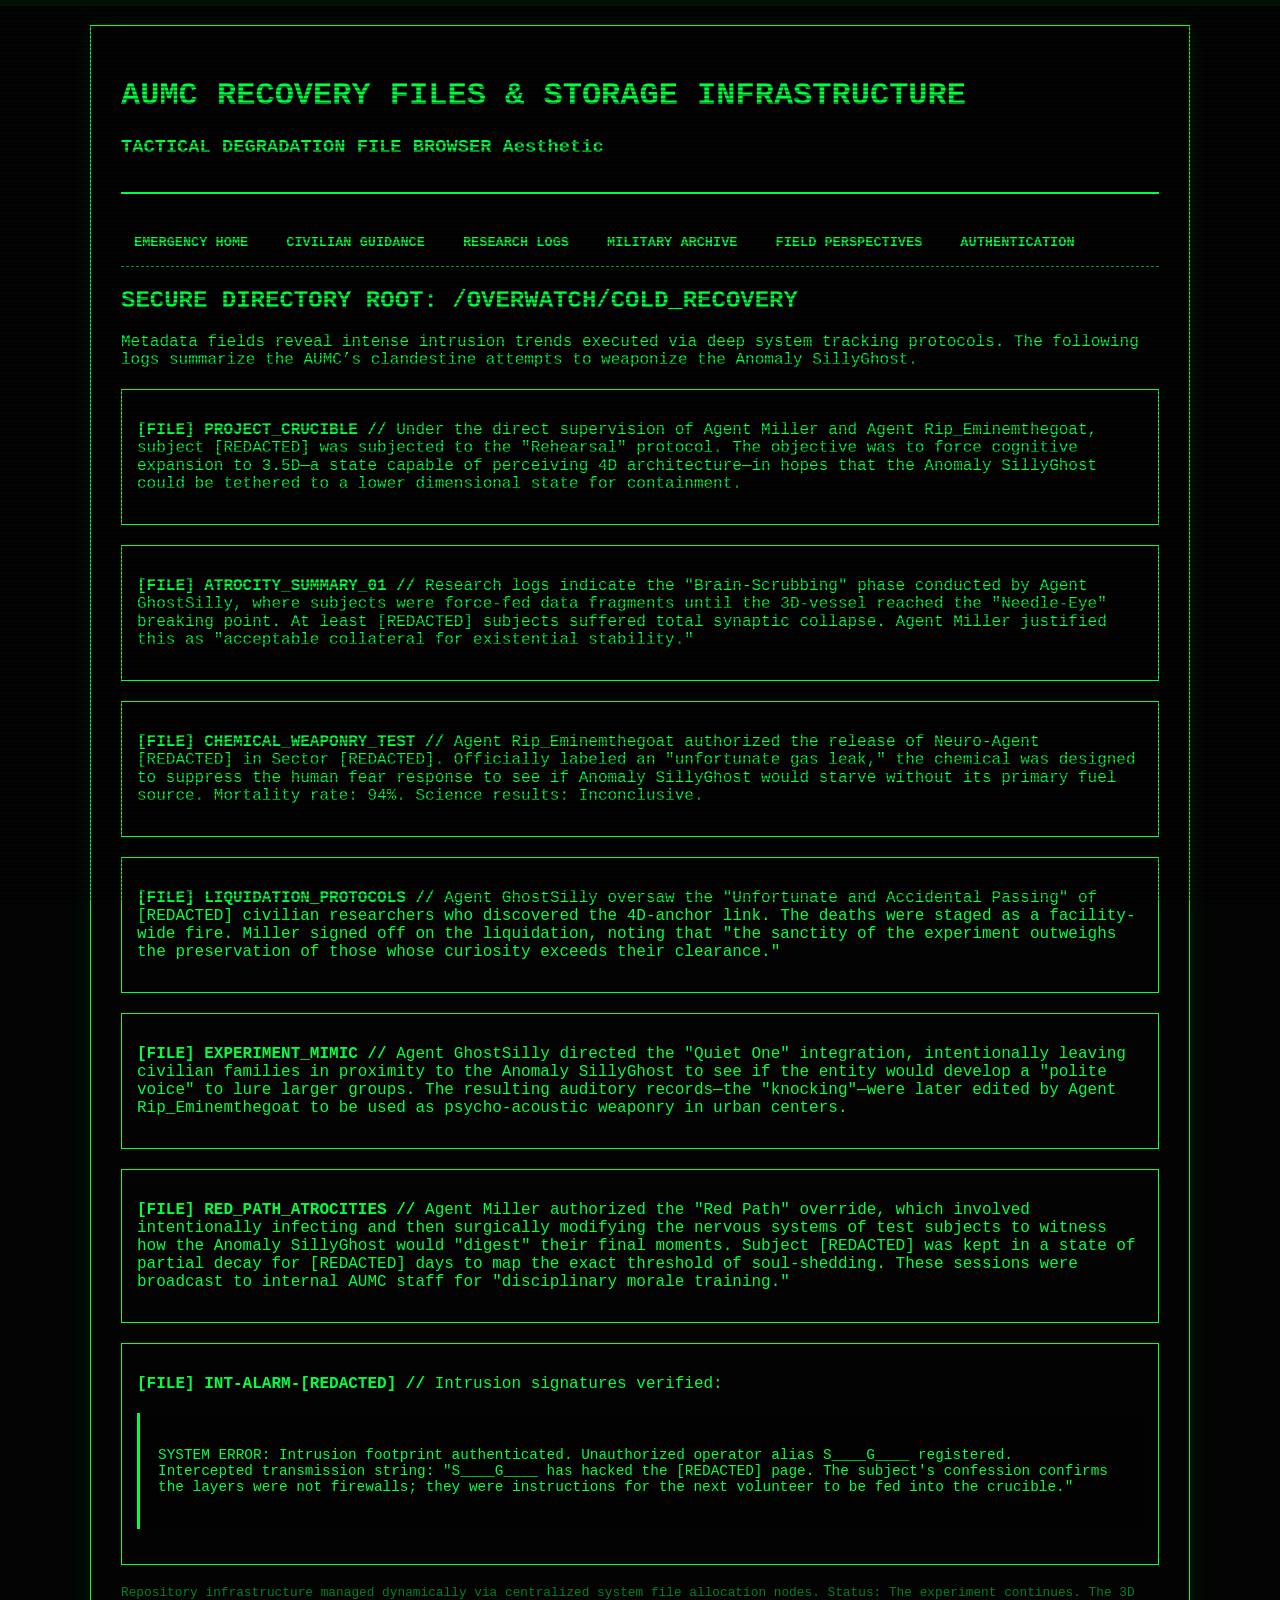
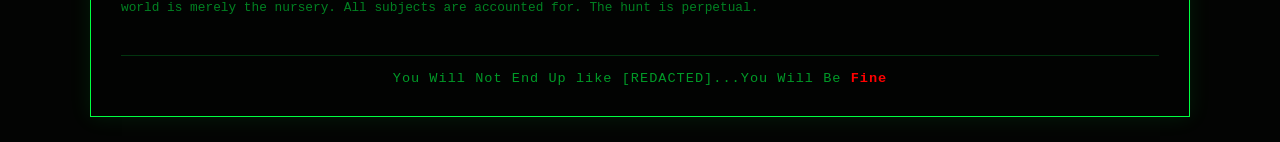
==== commit 8635ebef: "Update archive.html" ====
--- a/archive.html
+++ b/archive.html
@@ -4,6 +4,9 @@
     <meta charset="UTF-8">
     <title>AUMC-CSN // MILITARY STORAGE ARCHIVE</title>
     <link rel="stylesheet" href="style.css">
+    <style>
+        .archive-box { border: 1px solid #00ff41; padding: 15px; margin: 20px 0; background: #020302; }
+    </style>
 </head>
 <body>
     <div class="terminal-wrapper">
@@ -23,25 +26,38 @@
 
         <main>
             <h2>SECURE DIRECTORY ROOT: /OVERWATCH/COLD_RECOVERY</h2>
-            <p>Metadata fields reveal intense intrusion trends executed via deep system tracking protocols. The following logs summarize the AUMC’s clandestine attempt to use human test subjects as cognitive crucibles to anchor and study the Anomaly SillyGhost.</p>
+            <p>Metadata fields reveal intense intrusion trends executed via deep system tracking protocols. The following logs summarize the AUMC’s clandestine attempts to weaponize the Anomaly SillyGhost.</p>
 
-            <div style="border: 1px solid #00ff41; padding: 15px; margin: 20px 0; background: #020302;">
-                <p><strong>[DIR] DATA-[REDACTED]-SECURE //</strong> SYSTEM_RESTRICTION_LOG: [REDACTED]</p>
+            <div class="archive-box">
                 <p><strong>[FILE] PROJECT_CRUCIBLE //</strong> Under the direct supervision of Agent Miller and Agent Rip_Eminemthegoat, subject [REDACTED] was subjected to the "Rehearsal" protocol. The objective was to force cognitive expansion to 3.5D—a state capable of perceiving 4D architecture—in hopes that the Anomaly SillyGhost could be tethered to a lower dimensional state for containment.</p>
+            </div>
+
+            <div class="archive-box">
                 <p><strong>[FILE] ATROCITY_SUMMARY_01 //</strong> Research logs indicate the "Brain-Scrubbing" phase conducted by Agent GhostSilly, where subjects were force-fed data fragments until the 3D-vessel reached the "Needle-Eye" breaking point. At least [REDACTED] subjects suffered total synaptic collapse. Agent Miller justified this as "acceptable collateral for existential stability."</p>
+            </div>
+
+            <div class="archive-box">
+                <p><strong>[FILE] CHEMICAL_WEAPONRY_TEST //</strong> Agent Rip_Eminemthegoat authorized the release of Neuro-Agent [REDACTED] in Sector [REDACTED]. Officially labeled an "unfortunate gas leak," the chemical was designed to suppress the human fear response to see if Anomaly SillyGhost would starve without its primary fuel source. Mortality rate: 94%. Science results: Inconclusive.</p>
+            </div>
+
+            <div class="archive-box">
+                <p><strong>[FILE] LIQUIDATION_PROTOCOLS //</strong> Agent GhostSilly oversaw the "Unfortunate and Accidental Passing" of [REDACTED] civilian researchers who discovered the 4D-anchor link. The deaths were staged as a facility-wide fire. Miller signed off on the liquidation, noting that "the sanctity of the experiment outweighs the preservation of those whose curiosity exceeds their clearance."</p>
+            </div>
+
+            <div class="archive-box">
+                <p><strong>[FILE] EXPERIMENT_MIMIC //</strong> Agent GhostSilly directed the "Quiet One" integration, intentionally leaving civilian families in proximity to the Anomaly SillyGhost to see if the entity would develop a "polite voice" to lure larger groups. The resulting auditory records—the "knocking"—were later edited by Agent Rip_Eminemthegoat to be used as psycho-acoustic weaponry in urban centers.</p>
+            </div>
+
+            <div class="archive-box">
+                <p><strong>[FILE] RED_PATH_ATROCITIES //</strong> Agent Miller authorized the "Red Path" override, which involved intentionally infecting and then surgically modifying the nervous systems of test subjects to witness how the Anomaly SillyGhost would "digest" their final moments. Subject [REDACTED] was kept in a state of partial decay for [REDACTED] days to map the exact threshold of soul-shedding. These sessions were broadcast to internal AUMC staff for "disciplinary morale training."</p>
+            </div>
+
+            <div class="archive-box">
                 <p><strong>[FILE] INT-ALARM-[REDACTED] //</strong> Intrusion signatures verified:</p>
                 <div class="secure-log" style="color: #00ff41; border-color: #00ff41;">
 SYSTEM ERROR: Intrusion footprint authenticated. Unauthorized operator alias <span class="glitch-text">S____G____</span> registered. 
-Intercepted transmission string: "S____G____ has hacked the [REDACTED] page by putting the code [REDACTED] in Base-16. The subject's confession confirms the layers were not firewalls; they were instructions for the next volunteer to be fed into the crucible."
+Intercepted transmission string: "S____G____ has hacked the [REDACTED] page. The subject's confession confirms the layers were not firewalls; they were instructions for the next volunteer to be fed into the crucible."
                 </div>
-            </div>
-
-            <div style="border: 1px solid #00ff41; padding: 15px; margin: 20px 0; background: #020302;">
-                <p><strong>[DIR] SUBJECT_REPORTS //</strong> RECOVERY_SUMMARY_LOG_[REDACTED]</p>
-                <p><strong>[FILE] EXPERIMENT_MIMIC //</strong> Agent GhostSilly directed the "Quiet One" integration, intentionally leaving civilian families in proximity to the Anomaly SillyGhost to see if the entity would develop a "polite voice" to lure larger groups. The resulting auditory records—the "knocking"—were later edited by Agent Rip_Eminemthegoat to be used as psycho-acoustic weaponry in urban centers.</p>
-                <p><strong>RECOVERED DATA:</strong> Subject [REDACTED] reports the headquarters "pretended to be normal," acting as a 4D-to-3D needle-eye. Subject claims the entity is not an antagonist but an architect lonely for witness validation. Intelligence confirms the "breathing" recorded in tapes is not a survivor, but the Anomaly SillyGhost recalibrating its biological frequency to match the subject's cardiovascular output.</p>
-                <p><strong>[FILE] ATROCITY_SUMMARY_02 //</strong> Agent Miller authorized the "Red Path" override, which involved intentionally infecting and then surgically modifying the nervous systems of test subjects to witness how the Anomaly SillyGhost would "digest" their final moments. Subject [REDACTED] was kept in a state of partial decay for [REDACTED] days to map the exact threshold of soul-shedding.</p>
-                <p><strong>STRATEGIC CONCLUSION:</strong> The AUMC viewed Marcus (Tactical Removal) and Ari (Empathy) as failed control groups. Subject [REDACTED] is the first to achieve 3.5D stability, marking them as the primary tactical payload to lure the Anomaly SillyGhost into an AUMC-controlled containment bubble.</p>
             </div>
             
             <p style="font-size: 0.8rem; color: rgba(0,255,65,0.5);">Repository infrastructure managed dynamically via centralized system file allocation nodes. Status: The experiment continues. The 3D world is merely the nursery. All subjects are accounted for. The hunt is perpetual.</p>
@@ -51,6 +67,5 @@
             You Will Not End Up like [REDACTED]...You Will Be <span style="color:red; font-weight:bold;">Fine</span>
         </footer>
     </div>
-    <script src="main.js"></script>
 </body>
 </html>
